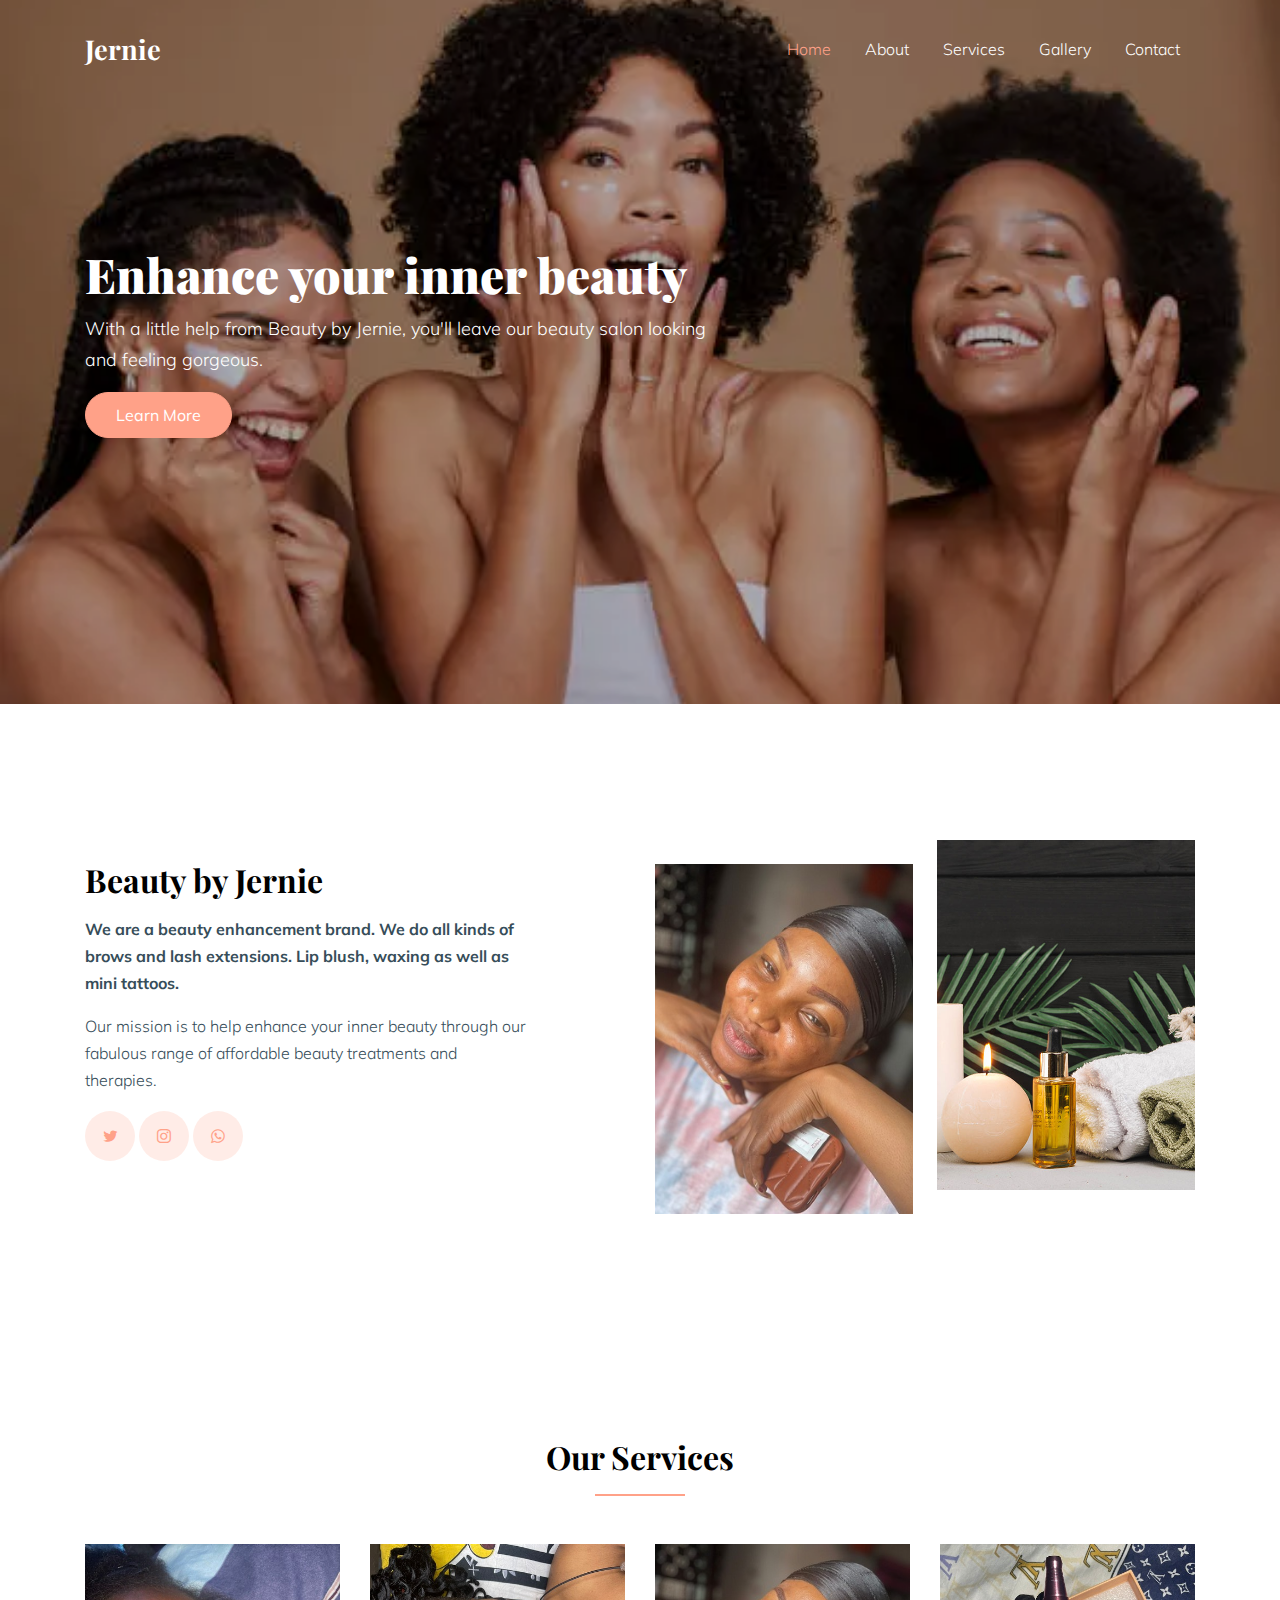
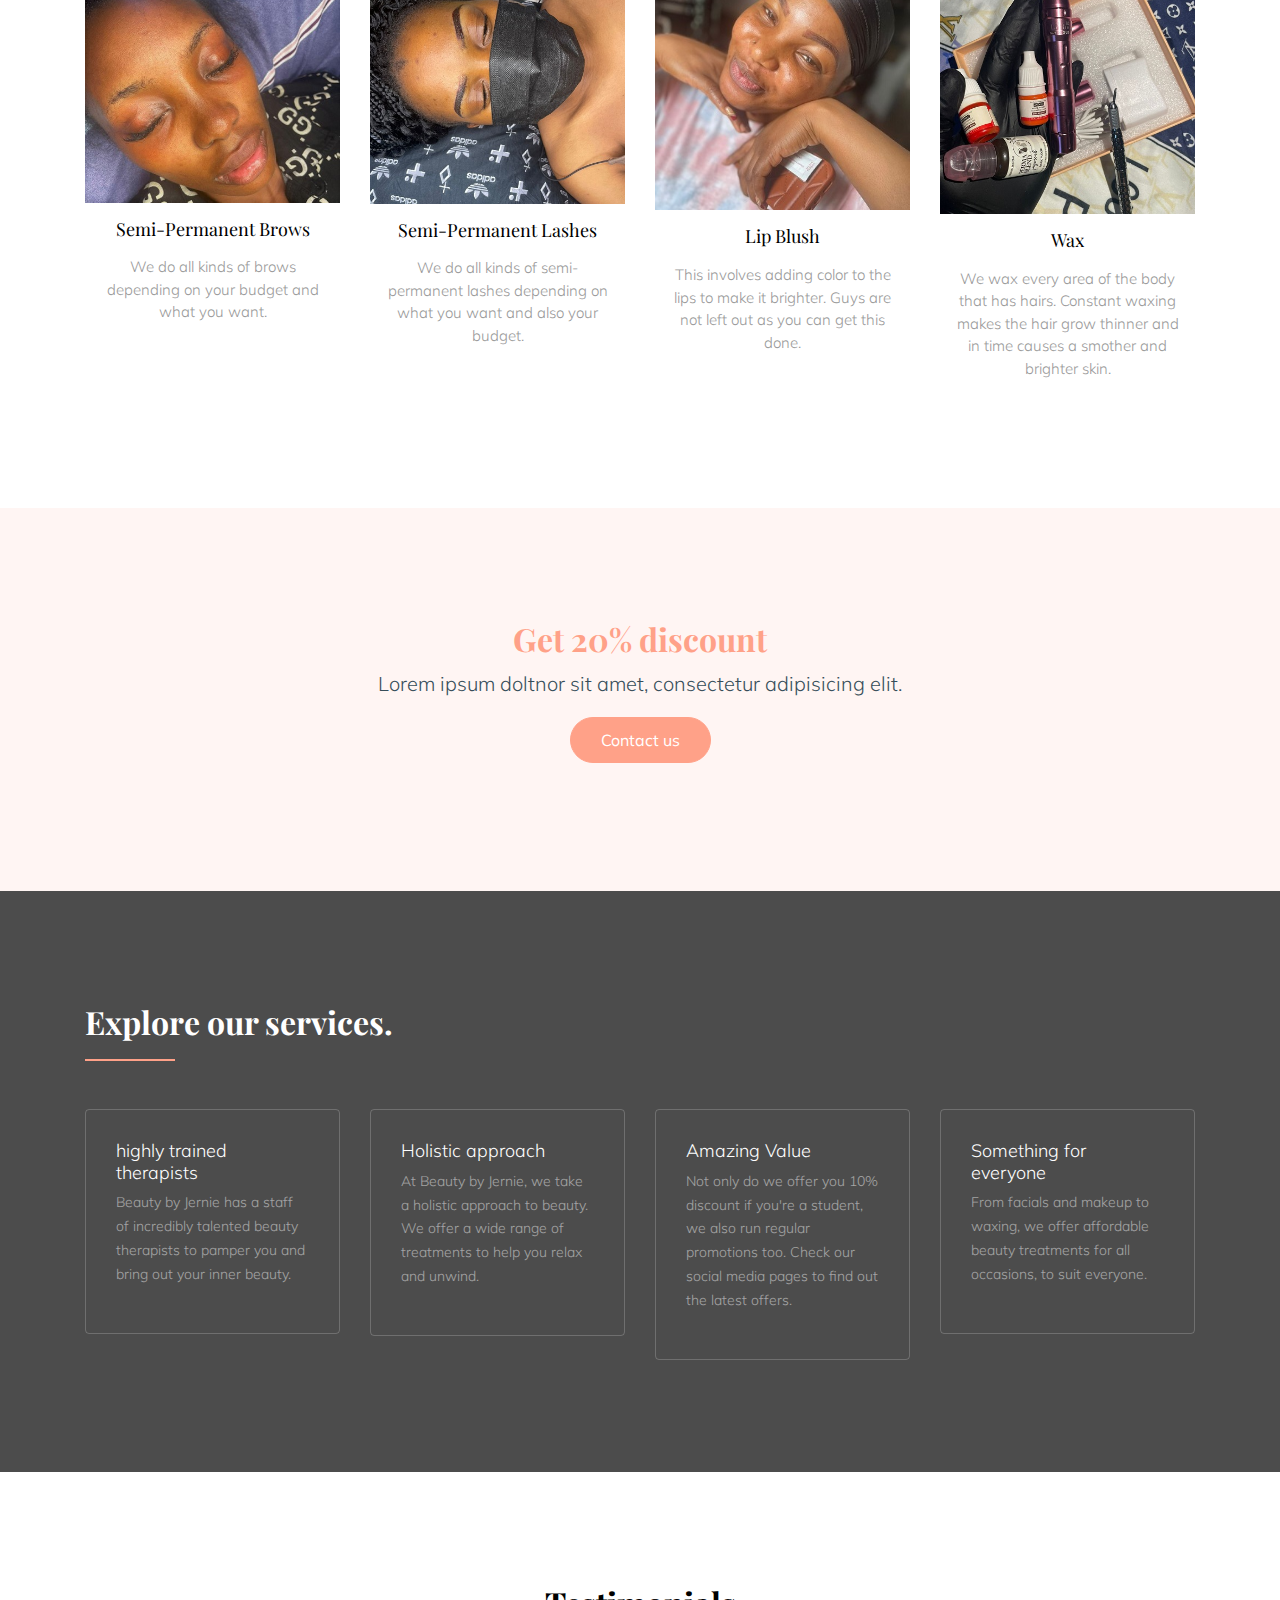
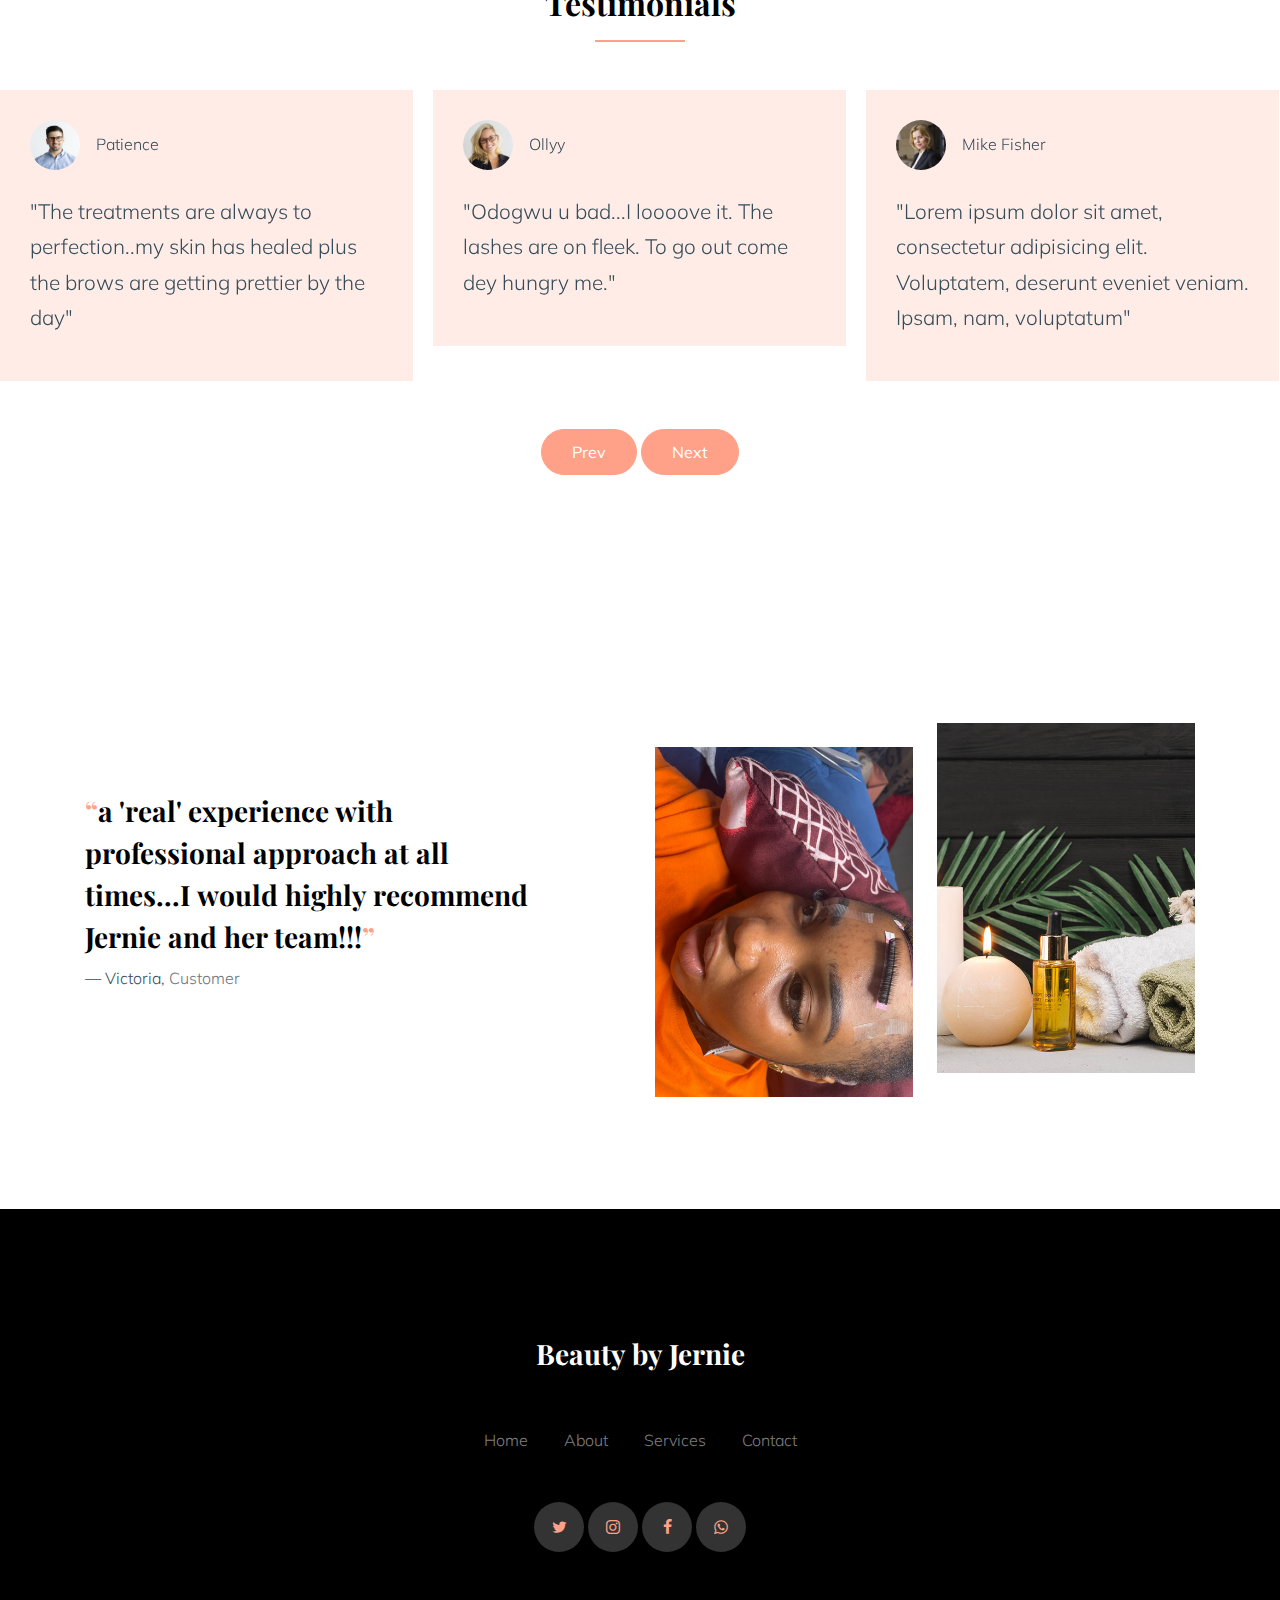
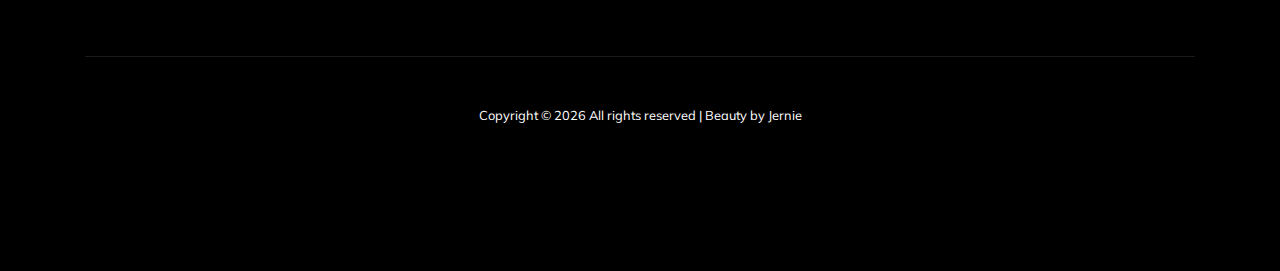
==== index.html @ 32cb77ec "first commit" ====
<!DOCTYPE html>
<html lang="en">
  <head>
    <title>Beauty by Jernie</title>
    <meta charset="utf-8" />
    <meta
      name="viewport"
      content="width=device-width, initial-scale=1, shrink-to-fit=no"
    />
    <link
      href="https://fonts.googleapis.com/css?family=Muli:400,700|Playfair+Display:400,900&amp;display=swap"
      rel="stylesheet"
    />
    <link rel="stylesheet" href="fonts/icomoon/style.css" />
    <link rel="stylesheet" href="css/bootstrap.min.css" />
    <link rel="stylesheet" href="css/bootstrap-datepicker.css" />
    <link rel="stylesheet" href="css/jquery.fancybox.min.css" />
    <link rel="stylesheet" href="css/owl.carousel.min.css" />
    <link rel="stylesheet" href="css/owl.theme.default.min.css" />
    <link rel="stylesheet" href="fonts/flaticon/font/flaticon.css" />
    <link rel="stylesheet" href="css/aos.css" />

    <link rel="stylesheet" href="css/style.css" />
    <script nonce="237462aa-5c22-4f82-b9d5-2a075c0f64f6">
      ;(function (w, d) {
        !(function (bt, bu, bv, bw) {
          bt[bv] = bt[bv] || {}
          bt[bv].executed = []
          bt.zaraz = { deferred: [], listeners: [] }
          bt.zaraz.q = []
          bt.zaraz._f = function (bx) {
            return function () {
              var by = Array.prototype.slice.call(arguments)
              bt.zaraz.q.push({ m: bx, a: by })
            }
          }
          for (const bz of ['track', 'set', 'debug'])
            bt.zaraz[bz] = bt.zaraz._f(bz)
          bt.zaraz.init = () => {
            var bA = bu.getElementsByTagName(bw)[0],
              bB = bu.createElement(bw),
              bC = bu.getElementsByTagName('title')[0]
            bC && (bt[bv].t = bu.getElementsByTagName('title')[0].text)
            bt[bv].x = Math.random()
            bt[bv].w = bt.screen.width
            bt[bv].h = bt.screen.height
            bt[bv].j = bt.innerHeight
            bt[bv].e = bt.innerWidth
            bt[bv].l = bt.location.href
            bt[bv].r = bu.referrer
            bt[bv].k = bt.screen.colorDepth
            bt[bv].n = bu.characterSet
            bt[bv].o = new Date().getTimezoneOffset()
            if (bt.dataLayer)
              for (const bG of Object.entries(
                Object.entries(dataLayer).reduce(
                  (bH, bI) => ({ ...bH[1], ...bI[1] }),
                  {}
                )
              ))
                zaraz.set(bG[0], bG[1], { scope: 'page' })
            bt[bv].q = []
            for (; bt.zaraz.q.length; ) {
              const bJ = bt.zaraz.q.shift()
              bt[bv].q.push(bJ)
            }
            bB.defer = !0
            for (const bK of [localStorage, sessionStorage])
              Object.keys(bK || {})
                .filter((bM) => bM.startsWith('_zaraz_'))
                .forEach((bL) => {
                  try {
                    bt[bv]['z_' + bL.slice(7)] = JSON.parse(bK.getItem(bL))
                  } catch {
                    bt[bv]['z_' + bL.slice(7)] = bK.getItem(bL)
                  }
                })
            bB.referrerPolicy = 'origin'
            bB.src =
              '../../cdn-cgi/zaraz/sd0d9.js?z=' +
              btoa(encodeURIComponent(JSON.stringify(bt[bv])))
            bA.parentNode.insertBefore(bB, bA)
          }
          ;['complete', 'interactive'].includes(bu.readyState)
            ? zaraz.init()
            : bt.addEventListener('DOMContentLoaded', zaraz.init)
        })(w, d, 'zarazData', 'script')
      })(window, document)
    </script>
  </head>
  <body data-spy="scroll" data-target=".site-navbar-target" data-offset="300">
    <div class="site-wrap" id="home-section">
      <div class="site-mobile-menu site-navbar-target">
        <div class="site-mobile-menu-header">
          <div class="site-mobile-menu-close mt-3">
            <span class="icon-close2 js-menu-toggle"></span>
          </div>
        </div>
        <div class="site-mobile-menu-body"></div>
      </div>
      <header class="site-navbar site-navbar-target" role="banner">
        <div class="container">
          <div class="row align-items-center position-relative">
            <div class="col-3">
              <div class="site-logo serif">
                <a href="index-2.html">Jernie</a>
              </div>
            </div>
            <div class="col-9 text-right">
              <span class="d-inline-block d-lg-none"
                ><a
                  href="#"
                  class="text-white site-menu-toggle js-menu-toggle py-5 text-white"
                  ><span class="icon-menu h3 text-white"></span></a
              ></span>
              <nav
                class="site-navigation text-right ml-auto d-none d-lg-block"
                role="navigation"
              >
                <ul class="site-menu main-menu js-clone-nav ml-auto">
                  <li class="active">
                    <a href="index-2.html" class="nav-link">Home</a>
                  </li>
                  <li><a href="about.html" class="nav-link">About</a></li>
                  <li><a href="services.html" class="nav-link">Services</a></li>
                  <li><a href="gallery.html" class="nav-link">Gallery</a></li>
                  <!-- <li><a href="blog.html" class="nav-link">Blog</a></li> -->
                  <li><a href="contact.html" class="nav-link">Contact</a></li>
                </ul>
              </nav>
            </div>
          </div>
        </div>
      </header>
      <div class="ftco-blocks-cover-1">
        <div
          class="site-section-cover overlay"
          data-stellar-background-ratio="0.5"
          style="background-image: url('images/hero_4.webp')"
        >
          <div class="container">
            <div class="row align-items-center">
              <div class="col-md-7">
                <h1 class="mb-3">Enhance your inner beauty</h1>
                <p>
                  With a little help from Beauty by Jernie, you'll leave our
                  beauty salon looking and feeling gorgeous.
                </p>
                <p><a href="#" class="btn btn-primary">Learn More</a></p>
              </div>
            </div>
          </div>
        </div>
      </div>
      <div class="site-section">
        <div class="container">
          <div class="row align-items-center">
            <div class="col-md-5 mr-auto">
              <h2 class="serif font-weight-bold mb-3">Beauty by Jernie</h2>
              <p class="font-weight-bold">
                We are a beauty enhancement brand. We do all kinds of brows and
                lash extensions. Lip blush, waxing as well as mini tattoos.
              </p>
              <p>
                Our mission is to help enhance your inner beauty through our
                fabulous range of affordable beauty treatments and therapies.
              </p>
              <div class="social_29128">
                <a href="#"><span class="icon-twitter"></span></a>
                <a href="#"><span class="icon-instagram"></span></a>
                <!-- <a href="#"><span class="icon-facebook"></span></a> -->
                <a href="#"><span class="icon-whatsapp"></span></a>
              </div>
            </div>
            <div class="col-md-6">
              <div class="d-flex align-items-center">
                <div
                  class="bg-img-1 mr-md-4 mt-md-5"
                  style="background-image: url('images/about_4.jpg')"
                ></div>
                <div
                  class="bg-img-1"
                  style="background-image: url('images/about_2.jpg')"
                ></div>
              </div>
            </div>
          </div>
        </div>
      </div>
      <div class="site-section">
        <div class="container">
          <div class="row">
            <div class="col-12">
              <h2
                class="heading-border-bottom font-weight-bold serif text-black mb-5 text-center"
              >
                Our Services
              </h2>
            </div>
          </div>
          <div class="row">
            <div class="col-lg-3 col-md-6 mb-5 mb-lg-0">
              <div class="service_13987">
                <a href="#" class="mb-3 d-block"
                  ><img src="images/brows_2.jpg" alt="Image" class="img-fluid"
                /></a>
                <div class="text">
                  <h3 class="serif mb-3">Semi-Permanent Brows</h3>
                  <p>
                    We do all kinds of brows depending on your budget and what
                    you want.
                  </p>
                </div>
              </div>
            </div>
            <div class="col-lg-3 col-md-6 mb-5 mb-lg-0">
              <div class="service_13987">
                <a href="#" class="mb-3 d-block"
                  ><img src="images/lashes.jpg" alt="Image" class="img-fluid"
                /></a>
                <div class="text">
                  <h3 class="serif mb-3">Semi-Permanent Lashes</h3>
                  <p>
                    We do all kinds of semi-permanent lashes depending on what
                    you want and also your budget.
                  </p>
                </div>
              </div>
            </div>
            <div class="col-lg-3 col-md-6 mb-5 mb-lg-0">
              <div class="service_13987">
                <a href="#" class="mb-3 d-block"
                  ><img src="images/blush.jpg" alt="Image" class="img-fluid"
                /></a>
                <div class="text">
                  <h3 class="serif mb-3">Lip Blush</h3>
                  <p>
                    This involves adding color to the lips to make it brighter.
                    Guys are not left out as you can get this done.
                  </p>
                </div>
              </div>
            </div>
            <div class="col-lg-3 col-md-6 mb-5 mb-lg-0">
              <div class="service_13987">
                <a href="#" class="mb-3 d-block"
                  ><img src="images/wax.jpg" alt="Image" class="img-fluid"
                /></a>
                <div class="text">
                  <h3 class="serif mb-3">Wax</h3>
                  <p>
                    We wax every area of the body that has hairs. Constant
                    waxing makes the hair grow thinner and in time causes a
                    smother and brighter skin.
                  </p>
                </div>
              </div>
            </div>
          </div>
        </div>
      </div>
      <div class="site-section services_294491">
        <div class="container">
          <div class="row justify-content-center">
            <div class="col-lg-8 text-center">
              <h2 class="serif text-white font-weight-bold text-primary">
                Get 20% discount
              </h2>
              <p class="lead">
                Lorem ipsum doltnor sit amet, consectetur adipisicing elit.
              </p>
              <p><a href="#" class="btn btn-primary">Contact us</a></p>
            </div>
          </div>
        </div>
      </div>
      <div
        class="site-section bg-image overlay features_75651"
        style="background-image: url('images/hero_4.webp')"
      >
        <div class="container">
          <div class="row">
            <div class="col-12">
              <h2
                class="heading-border-bottom font-weight-bold serif text-white mb-5"
              >
                Explore our services.
              </h2>
            </div>
          </div>
          <div class="row">
            <div class="col-md-6 mb-4 mb-lg-0 col-lg-3">
              <div class="block_75651">
                <!-- <div class="wrap-icon">
                  <span class="flaticon-towel"></span>
                </div> -->
                <div class="text">
                  <h3>highly trained therapists</h3>
                  <p>
                    Beauty by Jernie has a staff of incredibly talented beauty
                    therapists to pamper you and bring out your inner beauty.
                  </p>
                </div>
              </div>
            </div>
            <div class="col-md-6 mb-4 mb-lg-0 col-lg-3">
              <div class="block_75651">
                <!-- <div class="wrap-icon">
                  <span class="flaticon-candle"></span>
                </div> -->
                <div class="text">
                  <h3>Holistic approach</h3>
                  <p>
                    At Beauty by Jernie, we take a holistic approach to beauty.
                    We offer a wide range of treatments to help you relax and
                    unwind.
                  </p>
                </div>
              </div>
            </div>
            <div class="col-md-6 mb-4 mb-lg-0 col-lg-3">
              <div class="block_75651">
                <!-- <div class="wrap-icon">
                  <span class="flaticon-bathrobe"></span>
                </div> -->
                <div class="text">
                  <h3>Amazing Value</h3>
                  <p>
                    Not only do we offer you 10% discount if you're a student,
                    we also run regular promotions too. Check our social media
                    pages to find out the latest offers.
                  </p>
                </div>
              </div>
            </div>
            <div class="col-md-6 mb-4 mb-lg-0 col-lg-3">
              <div class="block_75651">
                <!-- <div class="wrap-icon">
                  <span class="flaticon-hot-stones"></span>
                </div> -->
                <div class="text">
                  <h3>Something for everyone</h3>
                  <p>
                    From facials and makeup to waxing, we offer affordable
                    beauty treatments for all occasions, to suit everyone.
                  </p>
                </div>
              </div>
            </div>
          </div>
        </div>
      </div>
      <div class="site-section">
        <div class="text-center">
          <h2
            class="heading-border-bottom font-weight-bold serif text-black mb-5 text-center"
          >
            Testimonials
          </h2>
        </div>
        <div class="nonloop-block-13 owl-carousel d-flex">
          <div>
            <div class="testimonial-2">
              <div class="d-flex v-card align-items-center mb-4">
                <img
                  src="images/person_1.jpg"
                  alt="Image"
                  class="img-fluid mr-3"
                />
                <span>Patience</span>
              </div>
              <blockquote>
                <p>
                  "The treatments are always to perfection..my skin has healed
                  plus the brows are getting prettier by the day"
                </p>
              </blockquote>
            </div>
          </div>
          <div>
            <div class="testimonial-2">
              <div class="d-flex v-card align-items-center mb-4">
                <img
                  src="images/person_2.jpg"
                  alt="Image"
                  class="img-fluid mr-3"
                />
                <span>Ollyy</span>
              </div>
              <blockquote>
                <p>
                  "Odogwu u bad...I loooove it. The lashes are on fleek. To go
                  out come dey hungry me."
                </p>
              </blockquote>
            </div>
          </div>
          <div>
            <div class="testimonial-2">
              <div class="d-flex v-card align-items-center mb-4">
                <img
                  src="images/person_3.jpg"
                  alt="Image"
                  class="img-fluid mr-3"
                />
                <span>Mike Fisher</span>
              </div>
              <blockquote>
                <p>
                  "Lorem ipsum dolor sit amet, consectetur adipisicing elit.
                  Voluptatem, deserunt eveniet veniam. Ipsam, nam, voluptatum"
                </p>
              </blockquote>
            </div>
          </div>
          <div>
            <div class="testimonial-2">
              <div class="d-flex v-card align-items-center mb-4">
                <img
                  src="images/person_4.jpg"
                  alt="Image"
                  class="img-fluid mr-3"
                />
                <span>Mike Fisher</span>
              </div>
              <blockquote>
                <p>
                  "Lorem ipsum dolor sit amet, consectetur adipisicing elit.
                  Voluptatem, deserunt eveniet veniam. Ipsam, nam, voluptatum"
                </p>
              </blockquote>
            </div>
          </div>
          <div>
            <div class="testimonial-2">
              <div class="d-flex v-card align-items-center mb-4">
                <img
                  src="images/person_3.jpg"
                  alt="Image"
                  class="img-fluid mr-3"
                />
                <span>Mike Fisher</span>
              </div>
              <blockquote>
                <p>
                  "Lorem ipsum dolor sit amet, consectetur adipisicing elit.
                  Voluptatem, deserunt eveniet veniam. Ipsam, nam, voluptatum"
                </p>
              </blockquote>
            </div>
          </div>
        </div>
        <div class="text-center mt-5">
          <a href="#" class="btn btn-primary custom-prev">Prev</a>
          <a href="#" class="btn btn-primary custom-next">Next</a>
        </div>
      </div>
      <div class="site-section">
        <div class="container">
          <div class="row align-items-center">
            <div class="col-md-5 mr-auto">
              <blockquote class="testimonial_38201">
                <p class="serif h3 font-weight-bold testimonial_38201">
                  <span class="text-primary">&ldquo;</span>a 'real' experience
                  with professional approach at all times...I would highly
                  recommend Jernie and her team!!!<span class="text-primary"
                    >&rdquo;</span
                  >
                </p>
                <p>
                  &mdash; Victoria, <span class="text-muted">Customer</span>
                </p>
              </blockquote>
            </div>
            <div class="col-md-6">
              <div class="d-flex align-items-center">
                <div
                  class="bg-img-1 mr-md-4 mt-md-5"
                  style="background-image: url('images/about_3.jpg')"
                ></div>
                <div
                  class="bg-img-1"
                  style="background-image: url('images/about_2.jpg')"
                ></div>
              </div>
            </div>
          </div>
        </div>
      </div>
      <footer
        class="site-footer bg-image overlay"
        style="background-image: url('images/hero_4.webp')"
      >
        <div class="container">
          <div class="row">
            <div class="col-12 text-center mb-5">
              <h3 class="font-weight-bold serif text-white">
                Beauty by Jernie
              </h3>
            </div>
            <div class="col-12 text-center mb-5">
              <a href="#" class>Home</a>
              <span class="mx-3"></span>
              <a href="#" class>About</a>
              <span class="mx-3"></span>
              <a href="#" class>Services</a>
              <span class="mx-3"></span>
              <a href="#" class>Contact</a>
            </div>
            <div class="col-12">
              <div class="social_29128 white text-center">
                <a href="#"><span class="icon-twitter"></span></a>
                <a href="#"><span class="icon-instagram"></span></a>
                <a href="#"><span class="icon-facebook"></span></a>
                <a href="#"><span class="icon-whatsapp"></span></a>
              </div>
            </div>
          </div>
          <div class="row pt-5 mt-5 text-center">
            <div class="col-md-12">
              <div class="border-top pt-5">
                <p class="small">
                  Copyright &copy;
                  <script>
                    document.write(new Date().getFullYear())
                  </script>
                  All rights reserved | Beauty by Jernie
                </p>
              </div>
            </div>
          </div>
        </div>
      </footer>
    </div>
    <script src="js/jquery-3.3.1.min.js"></script>
    <script src="js/jquery-migrate-3.0.0.js"></script>
    <script src="js/popper.min.js"></script>
    <script src="js/bootstrap.min.js"></script>
    <script src="js/owl.carousel.min.js"></script>
    <script src="js/jquery.sticky.js"></script>
    <script src="js/jquery.waypoints.min.js"></script>
    <script src="js/jquery.animateNumber.min.js"></script>
    <script src="js/jquery.fancybox.min.js"></script>
    <script src="js/jquery.stellar.min.js"></script>
    <script src="js/jquery.easing.1.3.js"></script>
    <script src="js/bootstrap-datepicker.min.js"></script>
    <script src="js/aos.js"></script>
    <script src="js/main.js"></script>

    <script
      async
      src="https://www.googletagmanager.com/gtag/js?id=UA-23581568-13"
    ></script>
    <script>
      window.dataLayer = window.dataLayer || []
      function gtag() {
        dataLayer.push(arguments)
      }
      gtag('js', new Date())

      gtag('config', 'UA-23581568-13')
    </script>
    <script
      defer
      src="https://static.cloudflareinsights.com/beacon.min.js/v8b253dfea2ab4077af8c6f58422dfbfd1689876627854"
      integrity="sha512-bjgnUKX4azu3dLTVtie9u6TKqgx29RBwfj3QXYt5EKfWM/9hPSAI/4qcV5NACjwAo8UtTeWefx6Zq5PHcMm7Tg=="
      data-cf-beacon='{"rayId":"7f190bf07ca20b36","version":"2023.7.0","b":1,"token":"cd0b4b3a733644fc843ef0b185f98241","si":100}'
      crossorigin="anonymous"
    ></script>
  </body>

  <!-- Mirrored from preview.colorlib.com/theme/wellspa/index.html by HTTrack Website Copier/3.x [XR&CO'2014], Fri, 04 Aug 2023 19:01:27 GMT -->
</html>
---- fonts/icomoon/style.css ----
@font-face {
  font-family: 'icomoon';
  src:  url('fonts/icomoon1a44.eot?10si43');
  src:  url('fonts/icomoon1a44.eot?10si43#iefix') format('embedded-opentype'),
    url('fonts/icomoon1a44.ttf?10si43') format('truetype'),
    url('fonts/icomoon1a44.woff?10si43') format('woff'),
    url('fonts/icomoon1a44.svg?10si43#icomoon') format('svg');
  font-weight: normal;
  font-style: normal;
}

[class^="icon-"], [class*=" icon-"] {
  /* use !important to prevent issues with browser extensions that change fonts */
  font-family: 'icomoon' !important;
  speak: none;
  font-style: normal;
  font-weight: normal;
  font-variant: normal;
  text-transform: none;
  line-height: 1;

  /* Better Font Rendering =========== */
  -webkit-font-smoothing: antialiased;
  -moz-osx-font-smoothing: grayscale;
}

.icon-asterisk:before {
  content: "\f069";
}
.icon-plus:before {
  content: "\f067";
}
.icon-question:before {
  content: "\f128";
}
.icon-minus:before {
  content: "\f068";
}
.icon-glass:before {
  content: "\f000";
}
.icon-music:before {
  content: "\f001";
}
.icon-search:before {
  content: "\f002";
}
.icon-envelope-o:before {
  content: "\f003";
}
.icon-heart:before {
  content: "\f004";
}
.icon-star:before {
  content: "\f005";
}
.icon-star-o:before {
  content: "\f006";
}
.icon-user:before {
  content: "\f007";
}
.icon-film:before {
  content: "\f008";
}
.icon-th-large:before {
  content: "\f009";
}
.icon-th:before {
  content: "\f00a";
}
.icon-th-list:before {
  content: "\f00b";
}
.icon-check:before {
  content: "\f00c";
}
.icon-close:before {
  content: "\f00d";
}
.icon-remove:before {
  content: "\f00d";
}
.icon-times:before {
  content: "\f00d";
}
.icon-search-plus:before {
  content: "\f00e";
}
.icon-search-minus:before {
  content: "\f010";
}
.icon-power-off:before {
  content: "\f011";
}
.icon-signal:before {
  content: "\f012";
}
.icon-cog:before {
  content: "\f013";
}
.icon-gear:before {
  content: "\f013";
}
.icon-trash-o:before {
  content: "\f014";
}
.icon-home:before {
  content: "\f015";
}
.icon-file-o:before {
  content: "\f016";
}
.icon-clock-o:before {
  content: "\f017";
}
.icon-road:before {
  content: "\f018";
}
.icon-download:before {
  content: "\f019";
}
.icon-arrow-circle-o-down:before {
  content: "\f01a";
}
.icon-arrow-circle-o-up:before {
  content: "\f01b";
}
.icon-inbox:before {
  content: "\f01c";
}
.icon-play-circle-o:before {
  content: "\f01d";
}
.icon-repeat:before {
  content: "\f01e";
}
.icon-rotate-right:before {
  content: "\f01e";
}
.icon-refresh:before {
  content: "\f021";
}
.icon-list-alt:before {
  content: "\f022";
}
.icon-lock:before {
  content: "\f023";
}
.icon-flag:before {
  content: "\f024";
}
.icon-headphones:before {
  content: "\f025";
}
.icon-volume-off:before {
  content: "\f026";
}
.icon-volume-down:before {
  content: "\f027";
}
.icon-volume-up:before {
  content: "\f028";
}
.icon-qrcode:before {
  content: "\f029";
}
.icon-barcode:before {
  content: "\f02a";
}
.icon-tag:before {
  content: "\f02b";
}
.icon-tags:before {
  content: "\f02c";
}
.icon-book:before {
  content: "\f02d";
}
.icon-bookmark:before {
  content: "\f02e";
}
.icon-print:before {
  content: "\f02f";
}
.icon-camera:before {
  content: "\f030";
}
.icon-font:before {
  content: "\f031";
}
.icon-bold:before {
  content: "\f032";
}
.icon-italic:before {
  content: "\f033";
}
.icon-text-height:before {
  content: "\f034";
}
.icon-text-width:before {
  content: "\f035";
}
.icon-align-left:before {
  content: "\f036";
}
.icon-align-center:before {
  content: "\f037";
}
.icon-align-right:before {
  content: "\f038";
}
.icon-align-justify:before {
  content: "\f039";
}
.icon-list:before {
  content: "\f03a";
}
.icon-dedent:before {
  content: "\f03b";
}
.icon-outdent:before {
  content: "\f03b";
}
.icon-indent:before {
  content: "\f03c";
}
.icon-video-camera:before {
  content: "\f03d";
}
.icon-image:before {
  content: "\f03e";
}
.icon-photo:before {
  content: "\f03e";
}
.icon-picture-o:before {
  content: "\f03e";
}
.icon-pencil:before {
  content: "\f040";
}
.icon-map-marker:before {
  content: "\f041";
}
.icon-adjust:before {
  content: "\f042";
}
.icon-tint:before {
  content: "\f043";
}
.icon-edit:before {
  content: "\f044";
}
.icon-pencil-square-o:before {
  content: "\f044";
}
.icon-share-square-o:before {
  content: "\f045";
}
.icon-check-square-o:before {
  content: "\f046";
}
.icon-arrows:before {
  content: "\f047";
}
.icon-step-backward:before {
  content: "\f048";
}
.icon-fast-backward:before {
  content: "\f049";
}
.icon-backward:before {
  content: "\f04a";
}
.icon-play:before {
  content: "\f04b";
}
.icon-pause:before {
  content: "\f04c";
}
.icon-stop:before {
  content: "\f04d";
}
.icon-forward:before {
  content: "\f04e";
}
.icon-fast-forward:before {
  content: "\f050";
}
.icon-step-forward:before {
  content: "\f051";
}
.icon-eject:before {
  content: "\f052";
}
.icon-chevron-left:before {
  content: "\f053";
}
.icon-chevron-right:before {
  content: "\f054";
}
.icon-plus-circle:before {
  content: "\f055";
}
.icon-minus-circle:before {
  content: "\f056";
}
.icon-times-circle:before {
  content: "\f057";
}
.icon-check-circle:before {
  content: "\f058";
}
.icon-question-circle:before {
  content: "\f059";
}
.icon-info-circle:before {
  content: "\f05a";
}
.icon-crosshairs:before {
  content: "\f05b";
}
.icon-times-circle-o:before {
  content: "\f05c";
}
.icon-check-circle-o:before {
  content: "\f05d";
}
.icon-ban:before {
  content: "\f05e";
}
.icon-arrow-left:before {
  content: "\f060";
}
.icon-arrow-right:before {
  content: "\f061";
}
.icon-arrow-up:before {
  content: "\f062";
}
.icon-arrow-down:before {
  content: "\f063";
}
.icon-mail-forward:before {
  content: "\f064";
}
.icon-share:before {
  content: "\f064";
}
.icon-expand:before {
  content: "\f065";
}
.icon-compress:before {
  content: "\f066";
}
.icon-exclamation-circle:before {
  content: "\f06a";
}
.icon-gift:before {
  content: "\f06b";
}
.icon-leaf:before {
  content: "\f06c";
}
.icon-fire:before {
  content: "\f06d";
}
.icon-eye:before {
  content: "\f06e";
}
.icon-eye-slash:before {
  content: "\f070";
}
.icon-exclamation-triangle:before {
  content: "\f071";
}
.icon-warning:before {
  content: "\f071";
}
.icon-plane:before {
  content: "\f072";
}
.icon-calendar:before {
  content: "\f073";
}
.icon-random:before {
  content: "\f074";
}
.icon-comment:before {
  content: "\f075";
}
.icon-magnet:before {
  content: "\f076";
}
.icon-chevron-up:before {
  content: "\f077";
}
.icon-chevron-down:before {
  content: "\f078";
}
.icon-retweet:before {
  content: "\f079";
}
.icon-shopping-cart:before {
  content: "\f07a";
}
.icon-folder:before {
  content: "\f07b";
}
.icon-folder-open:before {
  content: "\f07c";
}
.icon-arrows-v:before {
  content: "\f07d";
}
.icon-arrows-h:before {
  content: "\f07e";
}
.icon-bar-chart:before {
  content: "\f080";
}
.icon-bar-chart-o:before {
  content: "\f080";
}
.icon-twitter-square:before {
  content: "\f081";
}
.icon-facebook-square:before {
  content: "\f082";
}
.icon-camera-retro:before {
  content: "\f083";
}
.icon-key:before {
  content: "\f084";
}
.icon-cogs:before {
  content: "\f085";
}
.icon-gears:before {
  content: "\f085";
}
.icon-comments:before {
  content: "\f086";
}
.icon-thumbs-o-up:before {
  content: "\f087";
}
.icon-thumbs-o-down:before {
  content: "\f088";
}
.icon-star-half:before {
  content: "\f089";
}
.icon-heart-o:before {
  content: "\f08a";
}
.icon-sign-out:before {
  content: "\f08b";
}
.icon-linkedin-square:before {
  content: "\f08c";
}
.icon-thumb-tack:before {
  content: "\f08d";
}
.icon-external-link:before {
  content: "\f08e";
}
.icon-sign-in:before {
  content: "\f090";
}
.icon-trophy:before {
  content: "\f091";
}
.icon-github-square:before {
  content: "\f092";
}
.icon-upload:before {
  content: "\f093";
}
.icon-lemon-o:before {
  content: "\f094";
}
.icon-phone:before {
  content: "\f095";
}
.icon-square-o:before {
  content: "\f096";
}
.icon-bookmark-o:before {
  content: "\f097";
}
.icon-phone-square:before {
  content: "\f098";
}
.icon-twitter:before {
  content: "\f099";
}
.icon-facebook:before {
  content: "\f09a";
}
.icon-facebook-f:before {
  content: "\f09a";
}
.icon-github:before {
  content: "\f09b";
}
.icon-unlock:before {
  content: "\f09c";
}
.icon-credit-card:before {
  content: "\f09d";
}
.icon-feed:before {
  content: "\f09e";
}
.icon-rss:before {
  content: "\f09e";
}
.icon-hdd-o:before {
  content: "\f0a0";
}
.icon-bullhorn:before {
  content: "\f0a1";
}
.icon-bell-o:before {
  content: "\f0a2";
}
.icon-certificate:before {
  content: "\f0a3";
}
.icon-hand-o-right:before {
  content: "\f0a4";
}
.icon-hand-o-left:before {
  content: "\f0a5";
}
.icon-hand-o-up:before {
  content: "\f0a6";
}
.icon-hand-o-down:before {
  content: "\f0a7";
}
.icon-arrow-circle-left:before {
  content: "\f0a8";
}
.icon-arrow-circle-right:before {
  content: "\f0a9";
}
.icon-arrow-circle-up:before {
  content: "\f0aa";
}
.icon-arrow-circle-down:before {
  content: "\f0ab";
}
.icon-globe:before {
  content: "\f0ac";
}
.icon-wrench:before {
  content: "\f0ad";
}
.icon-tasks:before {
  content: "\f0ae";
}
.icon-filter:before {
  content: "\f0b0";
}
.icon-briefcase:before {
  content: "\f0b1";
}
.icon-arrows-alt:before {
  content: "\f0b2";
}
.icon-group:before {
  content: "\f0c0";
}
.icon-users:before {
  content: "\f0c0";
}
.icon-chain:before {
  content: "\f0c1";
}
.icon-link:before {
  content: "\f0c1";
}
.icon-cloud:before {
  content: "\f0c2";
}
.icon-flask:before {
  content: "\f0c3";
}
.icon-cut:before {
  content: "\f0c4";
}
.icon-scissors:before {
  content: "\f0c4";
}
.icon-copy:before {
  content: "\f0c5";
}
.icon-files-o:before {
  content: "\f0c5";
}
.icon-paperclip:before {
  content: "\f0c6";
}
.icon-floppy-o:before {
  content: "\f0c7";
}
.icon-save:before {
  content: "\f0c7";
}
.icon-square:before {
  content: "\f0c8";
}
.icon-bars:before {
  content: "\f0c9";
}
.icon-navicon:before {
  content: "\f0c9";
}
.icon-reorder:before {
  content: "\f0c9";
}
.icon-list-ul:before {
  content: "\f0ca";
}
.icon-list-ol:before {
  content: "\f0cb";
}
.icon-strikethrough:before {
  content: "\f0cc";
}
.icon-underline:before {
  content: "\f0cd";
}
.icon-table:before {
  content: "\f0ce";
}
.icon-magic:before {
  content: "\f0d0";
}
.icon-truck:before {
  content: "\f0d1";
}
.icon-pinterest:before {
  content: "\f0d2";
}
.icon-pinterest-square:before {
  content: "\f0d3";
}
.icon-google-plus-square:before {
  content: "\f0d4";
}
.icon-google-plus:before {
  content: "\f0d5";
}
.icon-money:before {
  content: "\f0d6";
}
.icon-caret-down:before {
  content: "\f0d7";
}
.icon-caret-up:before {
  content: "\f0d8";
}
.icon-caret-left:before {
  content: "\f0d9";
}
.icon-caret-right:before {
  content: "\f0da";
}
.icon-columns:before {
  content: "\f0db";
}
.icon-sort:before {
  content: "\f0dc";
}
.icon-unsorted:before {
  content: "\f0dc";
}
.icon-sort-desc:before {
  content: "\f0dd";
}
.icon-sort-down:before {
  content: "\f0dd";
}
.icon-sort-asc:before {
  content: "\f0de";
}
.icon-sort-up:before {
  content: "\f0de";
}
.icon-envelope:before {
  content: "\f0e0";
}
.icon-linkedin:before {
  content: "\f0e1";
}
.icon-rotate-left:before {
  content: "\f0e2";
}
.icon-undo:before {
  content: "\f0e2";
}
.icon-gavel:before {
  content: "\f0e3";
}
.icon-legal:before {
  content: "\f0e3";
}
.icon-dashboard:before {
  content: "\f0e4";
}
.icon-tachometer:before {
  content: "\f0e4";
}
.icon-comment-o:before {
  content: "\f0e5";
}
.icon-comments-o:before {
  content: "\f0e6";
}
.icon-bolt:before {
  content: "\f0e7";
}
.icon-flash:before {
  content: "\f0e7";
}
.icon-sitemap:before {
  content: "\f0e8";
}
.icon-umbrella:before {
  content: "\f0e9";
}
.icon-clipboard:before {
  content: "\f0ea";
}
.icon-paste:before {
  content: "\f0ea";
}
.icon-lightbulb-o:before {
  content: "\f0eb";
}
.icon-exchange:before {
  content: "\f0ec";
}
.icon-cloud-download:before {
  content: "\f0ed";
}
.icon-cloud-upload:before {
  content: "\f0ee";
}
.icon-user-md:before {
  content: "\f0f0";
}
.icon-stethoscope:before {
  content: "\f0f1";
}
.icon-suitcase:before {
  content: "\f0f2";
}
.icon-bell:before {
  content: "\f0f3";
}
.icon-coffee:before {
  content: "\f0f4";
}
.icon-cutlery:before {
  content: "\f0f5";
}
.icon-file-text-o:before {
  content: "\f0f6";
}
.icon-building-o:before {
  content: "\f0f7";
}
.icon-hospital-o:before {
  content: "\f0f8";
}
.icon-ambulance:before {
  content: "\f0f9";
}
.icon-medkit:before {
  content: "\f0fa";
}
.icon-fighter-jet:before {
  content: "\f0fb";
}
.icon-beer:before {
  content: "\f0fc";
}
.icon-h-square:before {
  content: "\f0fd";
}
.icon-plus-square:before {
  content: "\f0fe";
}
.icon-angle-double-left:before {
  content: "\f100";
}
.icon-angle-double-right:before {
  content: "\f101";
}
.icon-angle-double-up:before {
  content: "\f102";
}
.icon-angle-double-down:before {
  content: "\f103";
}
.icon-angle-left:before {
  content: "\f104";
}
.icon-angle-right:before {
  content: "\f105";
}
.icon-angle-up:before {
  content: "\f106";
}
.icon-angle-down:before {
  content: "\f107";
}
.icon-desktop:before {
  content: "\f108";
}
.icon-laptop:before {
  content: "\f109";
}
.icon-tablet:before {
  content: "\f10a";
}
.icon-mobile:before {
  content: "\f10b";
}
.icon-mobile-phone:before {
  content: "\f10b";
}
.icon-circle-o:before {
  content: "\f10c";
}
.icon-quote-left:before {
  content: "\f10d";
}
.icon-quote-right:before {
  content: "\f10e";
}
.icon-spinner:before {
  content: "\f110";
}
.icon-circle:before {
  content: "\f111";
}
.icon-mail-reply:before {
  content: "\f112";
}
.icon-reply:before {
  content: "\f112";
}
.icon-github-alt:before {
  content: "\f113";
}
.icon-folder-o:before {
  content: "\f114";
}
.icon-folder-open-o:before {
  content: "\f115";
}
.icon-smile-o:before {
  content: "\f118";
}
.icon-frown-o:before {
  content: "\f119";
}
.icon-meh-o:before {
  content: "\f11a";
}
.icon-gamepad:before {
  content: "\f11b";
}
.icon-keyboard-o:before {
  content: "\f11c";
}
.icon-flag-o:before {
  content: "\f11d";
}
.icon-flag-checkered:before {
  content: "\f11e";
}
.icon-terminal:before {
  content: "\f120";
}
.icon-code:before {
  content: "\f121";
}
.icon-mail-reply-all:before {
  content: "\f122";
}
.icon-reply-all:before {
  content: "\f122";
}
.icon-star-half-empty:before {
  content: "\f123";
}
.icon-star-half-full:before {
  content: "\f123";
}
.icon-star-half-o:before {
  content: "\f123";
}
.icon-location-arrow:before {
  content: "\f124";
}
.icon-crop:before {
  content: "\f125";
}
.icon-code-fork:before {
  content: "\f126";
}
.icon-chain-broken:before {
  content: "\f127";
}
.icon-unlink:before {
  content: "\f127";
}
.icon-info:before {
  content: "\f129";
}
.icon-exclamation:before {
  content: "\f12a";
}
.icon-superscript:before {
  content: "\f12b";
}
.icon-subscript:before {
  content: "\f12c";
}
.icon-eraser:before {
  content: "\f12d";
}
.icon-puzzle-piece:before {
  content: "\f12e";
}
.icon-microphone:before {
  content: "\f130";
}
.icon-microphone-slash:before {
  content: "\f131";
}
.icon-shield:before {
  content: "\f132";
}
.icon-calendar-o:before {
  content: "\f133";
}
.icon-fire-extinguisher:before {
  content: "\f134";
}
.icon-rocket:before {
  content: "\f135";
}
.icon-maxcdn:before {
  content: "\f136";
}
.icon-chevron-circle-left:before {
  content: "\f137";
}
.icon-chevron-circle-right:before {
  content: "\f138";
}
.icon-chevron-circle-up:before {
  content: "\f139";
}
.icon-chevron-circle-down:before {
  content: "\f13a";
}
.icon-html5:before {
  content: "\f13b";
}
.icon-css3:before {
  content: "\f13c";
}
.icon-anchor:before {
  content: "\f13d";
}
.icon-unlock-alt:before {
  content: "\f13e";
}
.icon-bullseye:before {
  content: "\f140";
}
.icon-ellipsis-h:before {
  content: "\f141";
}
.icon-ellipsis-v:before {
  content: "\f142";
}
.icon-rss-square:before {
  content: "\f143";
}
.icon-play-circle:before {
  content: "\f144";
}
.icon-ticket:before {
  content: "\f145";
}
.icon-minus-square:before {
  content: "\f146";
}
.icon-minus-square-o:before {
  content: "\f147";
}
.icon-level-up:before {
  content: "\f148";
}
.icon-level-down:before {
  content: "\f149";
}
.icon-check-square:before {
  content: "\f14a";
}
.icon-pencil-square:before {
  content: "\f14b";
}
.icon-external-link-square:before {
  content: "\f14c";
}
.icon-share-square:before {
  content: "\f14d";
}
.icon-compass:before {
  content: "\f14e";
}
.icon-caret-square-o-down:before {
  content: "\f150";
}
.icon-toggle-down:before {
  content: "\f150";
}
.icon-caret-square-o-up:before {
  content: "\f151";
}
.icon-toggle-up:before {
  content: "\f151";
}
.icon-caret-square-o-right:before {
  content: "\f152";
}
.icon-toggle-right:before {
  content: "\f152";
}
.icon-eur:before {
  content: "\f153";
}
.icon-euro:before {
  content: "\f153";
}
.icon-gbp:before {
  content: "\f154";
}
.icon-dollar:before {
  content: "\f155";
}
.icon-usd:before {
  content: "\f155";
}
.icon-inr:before {
  content: "\f156";
}
.icon-rupee:before {
  content: "\f156";
}
.icon-cny:before {
  content: "\f157";
}
.icon-jpy:before {
  content: "\f157";
}
.icon-rmb:before {
  content: "\f157";
}
.icon-yen:before {
  content: "\f157";
}
.icon-rouble:before {
  content: "\f158";
}
.icon-rub:before {
  content: "\f158";
}
.icon-ruble:before {
  content: "\f158";
}
.icon-krw:before {
  content: "\f159";
}
.icon-won:before {
  content: "\f159";
}
.icon-bitcoin:before {
  content: "\f15a";
}
.icon-btc:before {
  content: "\f15a";
}
.icon-file:before {
  content: "\f15b";
}
.icon-file-text:before {
  content: "\f15c";
}
.icon-sort-alpha-asc:before {
  content: "\f15d";
}
.icon-sort-alpha-desc:before {
  content: "\f15e";
}
.icon-sort-amount-asc:before {
  content: "\f160";
}
.icon-sort-amount-desc:before {
  content: "\f161";
}
.icon-sort-numeric-asc:before {
  content: "\f162";
}
.icon-sort-numeric-desc:before {
  content: "\f163";
}
.icon-thumbs-up:before {
  content: "\f164";
}
.icon-thumbs-down:before {
  content: "\f165";
}
.icon-youtube-square:before {
  content: "\f166";
}
.icon-youtube:before {
  content: "\f167";
}
.icon-xing:before {
  content: "\f168";
}
.icon-xing-square:before {
  content: "\f169";
}
.icon-youtube-play:before {
  content: "\f16a";
}
.icon-dropbox:before {
  content: "\f16b";
}
.icon-stack-overflow:before {
  content: "\f16c";
}
.icon-instagram:before {
  content: "\f16d";
}
.icon-flickr:before {
  content: "\f16e";
}
.icon-adn:before {
  content: "\f170";
}
.icon-bitbucket:before {
  content: "\f171";
}
.icon-bitbucket-square:before {
  content: "\f172";
}
.icon-tumblr:before {
  content: "\f173";
}
.icon-tumblr-square:before {
  content: "\f174";
}
.icon-long-arrow-down:before {
  content: "\f175";
}
.icon-long-arrow-up:before {
  content: "\f176";
}
.icon-long-arrow-left:before {
  content: "\f177";
}
.icon-long-arrow-right:before {
  content: "\f178";
}
.icon-apple:before {
  content: "\f179";
}
.icon-windows:before {
  content: "\f17a";
}
.icon-android:before {
  content: "\f17b";
}
.icon-linux:before {
  content: "\f17c";
}
.icon-dribbble:before {
  content: "\f17d";
}
.icon-skype:before {
  content: "\f17e";
}
.icon-foursquare:before {
  content: "\f180";
}
.icon-trello:before {
  content: "\f181";
}
.icon-female:before {
  content: "\f182";
}
.icon-male:before {
  content: "\f183";
}
.icon-gittip:before {
  content: "\f184";
}
.icon-gratipay:before {
  content: "\f184";
}
.icon-sun-o:before {
  content: "\f185";
}
.icon-moon-o:before {
  content: "\f186";
}
.icon-archive:before {
  content: "\f187";
}
.icon-bug:before {
  content: "\f188";
}
.icon-vk:before {
  content: "\f189";
}
.icon-weibo:before {
  content: "\f18a";
}
.icon-renren:before {
  content: "\f18b";
}
.icon-pagelines:before {
  content: "\f18c";
}
.icon-stack-exchange:before {
  content: "\f18d";
}
.icon-arrow-circle-o-right:before {
  content: "\f18e";
}
.icon-arrow-circle-o-left:before {
  content: "\f190";
}
.icon-caret-square-o-left:before {
  content: "\f191";
}
.icon-toggle-left:before {
  content: "\f191";
}
.icon-dot-circle-o:before {
  content: "\f192";
}
.icon-wheelchair:before {
  content: "\f193";
}
.icon-vimeo-square:before {
  content: "\f194";
}
.icon-try:before {
  content: "\f195";
}
.icon-turkish-lira:before {
  content: "\f195";
}
.icon-plus-square-o:before {
  content: "\f196";
}
.icon-space-shuttle:before {
  content: "\f197";
}
.icon-slack:before {
  content: "\f198";
}
.icon-envelope-square:before {
  content: "\f199";
}
.icon-wordpress:before {
  content: "\f19a";
}
.icon-openid:before {
  content: "\f19b";
}
.icon-bank:before {
  content: "\f19c";
}
.icon-institution:before {
  content: "\f19c";
}
.icon-university:before {
  content: "\f19c";
}
.icon-graduation-cap:before {
  content: "\f19d";
}
.icon-mortar-board:before {
  content: "\f19d";
}
.icon-yahoo:before {
  content: "\f19e";
}
.icon-google:before {
  content: "\f1a0";
}
.icon-reddit:before {
  content: "\f1a1";
}
.icon-reddit-square:before {
  content: "\f1a2";
}
.icon-stumbleupon-circle:before {
  content: "\f1a3";
}
.icon-stumbleupon:before {
  content: "\f1a4";
}
.icon-delicious:before {
  content: "\f1a5";
}
.icon-digg:before {
  content: "\f1a6";
}
.icon-pied-piper-pp:before {
  content: "\f1a7";
}
.icon-pied-piper-alt:before {
  content: "\f1a8";
}
.icon-drupal:before {
  content: "\f1a9";
}
.icon-joomla:before {
  content: "\f1aa";
}
.icon-language:before {
  content: "\f1ab";
}
.icon-fax:before {
  content: "\f1ac";
}
.icon-building:before {
  content: "\f1ad";
}
.icon-child:before {
  content: "\f1ae";
}
.icon-paw:before {
  content: "\f1b0";
}
.icon-spoon:before {
  content: "\f1b1";
}
.icon-cube:before {
  content: "\f1b2";
}
.icon-cubes:before {
  content: "\f1b3";
}
.icon-behance:before {
  content: "\f1b4";
}
.icon-behance-square:before {
  content: "\f1b5";
}
.icon-steam:before {
  content: "\f1b6";
}
.icon-steam-square:before {
  content: "\f1b7";
}
.icon-recycle:before {
  content: "\f1b8";
}
.icon-automobile:before {
  content: "\f1b9";
}
.icon-car:before {
  content: "\f1b9";
}
.icon-cab:before {
  content: "\f1ba";
}
.icon-taxi:before {
  content: "\f1ba";
}
.icon-tree:before {
  content: "\f1bb";
}
.icon-spotify:before {
  content: "\f1bc";
}
.icon-deviantart:before {
  content: "\f1bd";
}
.icon-soundcloud:before {
  content: "\f1be";
}
.icon-database:before {
  content: "\f1c0";
}
.icon-file-pdf-o:before {
  content: "\f1c1";
}
.icon-file-word-o:before {
  content: "\f1c2";
}
.icon-file-excel-o:before {
  content: "\f1c3";
}
.icon-file-powerpoint-o:before {
  content: "\f1c4";
}
.icon-file-image-o:before {
  content: "\f1c5";
}
.icon-file-photo-o:before {
  content: "\f1c5";
}
.icon-file-picture-o:before {
  content: "\f1c5";
}
.icon-file-archive-o:before {
  content: "\f1c6";
}
.icon-file-zip-o:before {
  content: "\f1c6";
}
.icon-file-audio-o:before {
  content: "\f1c7";
}
.icon-file-sound-o:before {
  content: "\f1c7";
}
.icon-file-movie-o:before {
  content: "\f1c8";
}
.icon-file-video-o:before {
  content: "\f1c8";
}
.icon-file-code-o:before {
  content: "\f1c9";
}
.icon-vine:before {
  content: "\f1ca";
}
.icon-codepen:before {
  content: "\f1cb";
}
.icon-jsfiddle:before {
  content: "\f1cc";
}
.icon-life-bouy:before {
  content: "\f1cd";
}
.icon-life-buoy:before {
  content: "\f1cd";
}
.icon-life-ring:before {
  content: "\f1cd";
}
.icon-life-saver:before {
  content: "\f1cd";
}
.icon-support:before {
  content: "\f1cd";
}
.icon-circle-o-notch:before {
  content: "\f1ce";
}
.icon-ra:before {
  content: "\f1d0";
}
.icon-rebel:before {
  content: "\f1d0";
}
.icon-resistance:before {
  content: "\f1d0";
}
.icon-empire:before {
  content: "\f1d1";
}
.icon-ge:before {
  content: "\f1d1";
}
.icon-git-square:before {
  content: "\f1d2";
}
.icon-git:before {
  content: "\f1d3";
}
.icon-hacker-news:before {
  content: "\f1d4";
}
.icon-y-combinator-square:before {
  content: "\f1d4";
}
.icon-yc-square:before {
  content: "\f1d4";
}
.icon-tencent-weibo:before {
  content: "\f1d5";
}
.icon-qq:before {
  content: "\f1d6";
}
.icon-wechat:before {
  content: "\f1d7";
}
.icon-weixin:before {
  content: "\f1d7";
}
.icon-paper-plane:before {
  content: "\f1d8";
}
.icon-send:before {
  content: "\f1d8";
}
.icon-paper-plane-o:before {
  content: "\f1d9";
}
.icon-send-o:before {
  content: "\f1d9";
}
.icon-history:before {
  content: "\f1da";
}
.icon-circle-thin:before {
  content: "\f1db";
}
.icon-header:before {
  content: "\f1dc";
}
.icon-paragraph:before {
  content: "\f1dd";
}
.icon-sliders:before {
  content: "\f1de";
}
.icon-share-alt:before {
  content: "\f1e0";
}
.icon-share-alt-square:before {
  content: "\f1e1";
}
.icon-bomb:before {
  content: "\f1e2";
}
.icon-futbol-o:before {
  content: "\f1e3";
}
.icon-soccer-ball-o:before {
  content: "\f1e3";
}
.icon-tty:before {
  content: "\f1e4";
}
.icon-binoculars:before {
  content: "\f1e5";
}
.icon-plug:before {
  content: "\f1e6";
}
.icon-slideshare:before {
  content: "\f1e7";
}
.icon-twitch:before {
  content: "\f1e8";
}
.icon-yelp:before {
  content: "\f1e9";
}
.icon-newspaper-o:before {
  content: "\f1ea";
}
.icon-wifi:before {
  content: "\f1eb";
}
.icon-calculator:before {
  content: "\f1ec";
}
.icon-paypal:before {
  content: "\f1ed";
}
.icon-google-wallet:before {
  content: "\f1ee";
}
.icon-cc-visa:before {
  content: "\f1f0";
}
.icon-cc-mastercard:before {
  content: "\f1f1";
}
.icon-cc-discover:before {
  content: "\f1f2";
}
.icon-cc-amex:before {
  content: "\f1f3";
}
.icon-cc-paypal:before {
  content: "\f1f4";
}
.icon-cc-stripe:before {
  content: "\f1f5";
}
.icon-bell-slash:before {
  content: "\f1f6";
}
.icon-bell-slash-o:before {
  content: "\f1f7";
}
.icon-trash:before {
  content: "\f1f8";
}
.icon-copyright:before {
  content: "\f1f9";
}
.icon-at:before {
  content: "\f1fa";
}
.icon-eyedropper:before {
  content: "\f1fb";
}
.icon-paint-brush:before {
  content: "\f1fc";
}
.icon-birthday-cake:before {
  content: "\f1fd";
}
.icon-area-chart:before {
  content: "\f1fe";
}
.icon-pie-chart:before {
  content: "\f200";
}
.icon-line-chart:before {
  content: "\f201";
}
.icon-lastfm:before {
  content: "\f202";
}
.icon-lastfm-square:before {
  content: "\f203";
}
.icon-toggle-off:before {
  content: "\f204";
}
.icon-toggle-on:before {
  content: "\f205";
}
.icon-bicycle:before {
  content: "\f206";
}
.icon-bus:before {
  content: "\f207";
}
.icon-ioxhost:before {
  content: "\f208";
}
.icon-angellist:before {
  content: "\f209";
}
.icon-cc:before {
  content: "\f20a";
}
.icon-ils:before {
  content: "\f20b";
}
.icon-shekel:before {
  content: "\f20b";
}
.icon-sheqel:before {
  content: "\f20b";
}
.icon-meanpath:before {
  content: "\f20c";
}
.icon-buysellads:before {
  content: "\f20d";
}
.icon-connectdevelop:before {
  content: "\f20e";
}
.icon-dashcube:before {
  content: "\f210";
}
.icon-forumbee:before {
  content: "\f211";
}
.icon-leanpub:before {
  content: "\f212";
}
.icon-sellsy:before {
  content: "\f213";
}
.icon-shirtsinbulk:before {
  content: "\f214";
}
.icon-simplybuilt:before {
  content: "\f215";
}
.icon-skyatlas:before {
  content: "\f216";
}
.icon-cart-plus:before {
  content: "\f217";
}
.icon-cart-arrow-down:before {
  content: "\f218";
}
.icon-diamond:before {
  content: "\f219";
}
.icon-ship:before {
  content: "\f21a";
}
.icon-user-secret:before {
  content: "\f21b";
}
.icon-motorcycle:before {
  content: "\f21c";
}
.icon-street-view:before {
  content: "\f21d";
}
.icon-heartbeat:before {
  content: "\f21e";
}
.icon-venus:before {
  content: "\f221";
}
.icon-mars:before {
  content: "\f222";
}
.icon-mercury:before {
  content: "\f223";
}
.icon-intersex:before {
  content: "\f224";
}
.icon-transgender:before {
  content: "\f224";
}
.icon-transgender-alt:before {
  content: "\f225";
}
.icon-venus-double:before {
  content: "\f226";
}
.icon-mars-double:before {
  content: "\f227";
}
.icon-venus-mars:before {
  content: "\f228";
}
.icon-mars-stroke:before {
  content: "\f229";
}
.icon-mars-stroke-v:before {
  content: "\f22a";
}
.icon-mars-stroke-h:before {
  content: "\f22b";
}
.icon-neuter:before {
  content: "\f22c";
}
.icon-genderless:before {
  content: "\f22d";
}
.icon-facebook-official:before {
  content: "\f230";
}
.icon-pinterest-p:before {
  content: "\f231";
}
.icon-whatsapp:before {
  content: "\f232";
}
.icon-server:before {
  content: "\f233";
}
.icon-user-plus:before {
  content: "\f234";
}
.icon-user-times:before {
  content: "\f235";
}
.icon-bed:before {
  content: "\f236";
}
.icon-hotel:before {
  content: "\f236";
}
.icon-viacoin:before {
  content: "\f237";
}
.icon-train:before {
  content: "\f238";
}
.icon-subway:before {
  content: "\f239";
}
.icon-medium:before {
  content: "\f23a";
}
.icon-y-combinator:before {
  content: "\f23b";
}
.icon-yc:before {
  content: "\f23b";
}
.icon-optin-monster:before {
  content: "\f23c";
}
.icon-opencart:before {
  content: "\f23d";
}
.icon-expeditedssl:before {
  content: "\f23e";
}
.icon-battery:before {
  content: "\f240";
}
.icon-battery-4:before {
  content: "\f240";
}
.icon-battery-full:before {
  content: "\f240";
}
.icon-battery-3:before {
  content: "\f241";
}
.icon-battery-three-quarters:before {
  content: "\f241";
}
.icon-battery-2:before {
  content: "\f242";
}
.icon-battery-half:before {
  content: "\f242";
}
.icon-battery-1:before {
  content: "\f243";
}
.icon-battery-quarter:before {
  content: "\f243";
}
.icon-battery-0:before {
  content: "\f244";
}
.icon-battery-empty:before {
  content: "\f244";
}
.icon-mouse-pointer:before {
  content: "\f245";
}
.icon-i-cursor:before {
  content: "\f246";
}
.icon-object-group:before {
  content: "\f247";
}
.icon-object-ungroup:before {
  content: "\f248";
}
.icon-sticky-note:before {
  content: "\f249";
}
.icon-sticky-note-o:before {
  content: "\f24a";
}
.icon-cc-jcb:before {
  content: "\f24b";
}
.icon-cc-diners-club:before {
  content: "\f24c";
}
.icon-clone:before {
  content: "\f24d";
}
.icon-balance-scale:before {
  content: "\f24e";
}
.icon-hourglass-o:before {
  content: "\f250";
}
.icon-hourglass-1:before {
  content: "\f251";
}
.icon-hourglass-start:before {
  content: "\f251";
}
.icon-hourglass-2:before {
  content: "\f252";
}
.icon-hourglass-half:before {
  content: "\f252";
}
.icon-hourglass-3:before {
  content: "\f253";
}
.icon-hourglass-end:before {
  content: "\f253";
}
.icon-hourglass:before {
  content: "\f254";
}
.icon-hand-grab-o:before {
  content: "\f255";
}
.icon-hand-rock-o:before {
  content: "\f255";
}
.icon-hand-paper-o:before {
  content: "\f256";
}
.icon-hand-stop-o:before {
  content: "\f256";
}
.icon-hand-scissors-o:before {
  content: "\f257";
}
.icon-hand-lizard-o:before {
  content: "\f258";
}
.icon-hand-spock-o:before {
  content: "\f259";
}
.icon-hand-pointer-o:before {
  content: "\f25a";
}
.icon-hand-peace-o:before {
  content: "\f25b";
}
.icon-trademark:before {
  content: "\f25c";
}
.icon-registered:before {
  content: "\f25d";
}
.icon-creative-commons:before {
  content: "\f25e";
}
.icon-gg:before {
  content: "\f260";
}
.icon-gg-circle:before {
  content: "\f261";
}
.icon-tripadvisor:before {
  content: "\f262";
}
.icon-odnoklassniki:before {
  content: "\f263";
}
.icon-odnoklassniki-square:before {
  content: "\f264";
}
.icon-get-pocket:before {
  content: "\f265";
}
.icon-wikipedia-w:before {
  content: "\f266";
}
.icon-safari:before {
  content: "\f267";
}
.icon-chrome:before {
  content: "\f268";
}
.icon-firefox:before {
  content: "\f269";
}
.icon-opera:before {
  content: "\f26a";
}
.icon-internet-explorer:before {
  content: "\f26b";
}
.icon-television:before {
  content: "\f26c";
}
.icon-tv:before {
  content: "\f26c";
}
.icon-contao:before {
  content: "\f26d";
}
.icon-500px:before {
  content: "\f26e";
}
.icon-amazon:before {
  content: "\f270";
}
.icon-calendar-plus-o:before {
  content: "\f271";
}
.icon-calendar-minus-o:before {
  content: "\f272";
}
.icon-calendar-times-o:before {
  content: "\f273";
}
.icon-calendar-check-o:before {
  content: "\f274";
}
.icon-industry:before {
  content: "\f275";
}
.icon-map-pin:before {
  content: "\f276";
}
.icon-map-signs:before {
  content: "\f277";
}
.icon-map-o:before {
  content: "\f278";
}
.icon-map:before {
  content: "\f279";
}
.icon-commenting:before {
  content: "\f27a";
}
.icon-commenting-o:before {
  content: "\f27b";
}
.icon-houzz:before {
  content: "\f27c";
}
.icon-vimeo:before {
  content: "\f27d";
}
.icon-black-tie:before {
  content: "\f27e";
}
.icon-fonticons:before {
  content: "\f280";
}
.icon-reddit-alien:before {
  content: "\f281";
}
.icon-edge:before {
  content: "\f282";
}
.icon-credit-card-alt:before {
  content: "\f283";
}
.icon-codiepie:before {
  content: "\f284";
}
.icon-modx:before {
  content: "\f285";
}
.icon-fort-awesome:before {
  content: "\f286";
}
.icon-usb:before {
  content: "\f287";
}
.icon-product-hunt:before {
  content: "\f288";
}
.icon-mixcloud:before {
  content: "\f289";
}
.icon-scribd:before {
  content: "\f28a";
}
.icon-pause-circle:before {
  content: "\f28b";
}
.icon-pause-circle-o:before {
  content: "\f28c";
}
.icon-stop-circle:before {
  content: "\f28d";
}
.icon-stop-circle-o:before {
  content: "\f28e";
}
.icon-shopping-bag:before {
  content: "\f290";
}
.icon-shopping-basket:before {
  content: "\f291";
}
.icon-hashtag:before {
  content: "\f292";
}
.icon-bluetooth:before {
  content: "\f293";
}
.icon-bluetooth-b:before {
  content: "\f294";
}
.icon-percent:before {
  content: "\f295";
}
.icon-gitlab:before {
  content: "\f296";
}
.icon-wpbeginner:before {
  content: "\f297";
}
.icon-wpforms:before {
  content: "\f298";
}
.icon-envira:before {
  content: "\f299";
}
.icon-universal-access:before {
  content: "\f29a";
}
.icon-wheelchair-alt:before {
  content: "\f29b";
}
.icon-question-circle-o:before {
  content: "\f29c";
}
.icon-blind:before {
  content: "\f29d";
}
.icon-audio-description:before {
  content: "\f29e";
}
.icon-volume-control-phone:before {
  content: "\f2a0";
}
.icon-braille:before {
  content: "\f2a1";
}
.icon-assistive-listening-systems:before {
  content: "\f2a2";
}
.icon-american-sign-language-interpreting:before {
  content: "\f2a3";
}
.icon-asl-interpreting:before {
  content: "\f2a3";
}
.icon-deaf:before {
  content: "\f2a4";
}
.icon-deafness:before {
  content: "\f2a4";
}
.icon-hard-of-hearing:before {
  content: "\f2a4";
}
.icon-glide:before {
  content: "\f2a5";
}
.icon-glide-g:before {
  content: "\f2a6";
}
.icon-sign-language:before {
  content: "\f2a7";
}
.icon-signing:before {
  content: "\f2a7";
}
.icon-low-vision:before {
  content: "\f2a8";
}
.icon-viadeo:before {
  content: "\f2a9";
}
.icon-viadeo-square:before {
  content: "\f2aa";
}
.icon-snapchat:before {
  content: "\f2ab";
}
.icon-snapchat-ghost:before {
  content: "\f2ac";
}
.icon-snapchat-square:before {
  content: "\f2ad";
}
.icon-pied-piper:before {
  content: "\f2ae";
}
.icon-first-order:before {
  content: "\f2b0";
}
.icon-yoast:before {
  content: "\f2b1";
}
.icon-themeisle:before {
  content: "\f2b2";
}
.icon-google-plus-circle:before {
  content: "\f2b3";
}
.icon-google-plus-official:before {
  content: "\f2b3";
}
.icon-fa:before {
  content: "\f2b4";
}
.icon-font-awesome:before {
  content: "\f2b4";
}
.icon-handshake-o:before {
  content: "\f2b5";
}
.icon-envelope-open:before {
  content: "\f2b6";
}
.icon-envelope-open-o:before {
  content: "\f2b7";
}
.icon-linode:before {
  content: "\f2b8";
}
.icon-address-book:before {
  content: "\f2b9";
}
.icon-address-book-o:before {
  content: "\f2ba";
}
.icon-address-card:before {
  content: "\f2bb";
}
.icon-vcard:before {
  content: "\f2bb";
}
.icon-address-card-o:before {
  content: "\f2bc";
}
.icon-vcard-o:before {
  content: "\f2bc";
}
.icon-user-circle:before {
  content: "\f2bd";
}
.icon-user-circle-o:before {
  content: "\f2be";
}
.icon-user-o:before {
  content: "\f2c0";
}
.icon-id-badge:before {
  content: "\f2c1";
}
.icon-drivers-license:before {
  content: "\f2c2";
}
.icon-id-card:before {
  content: "\f2c2";
}
.icon-drivers-license-o:before {
  content: "\f2c3";
}
.icon-id-card-o:before {
  content: "\f2c3";
}
.icon-quora:before {
  content: "\f2c4";
}
.icon-free-code-camp:before {
  content: "\f2c5";
}
.icon-telegram:before {
  content: "\f2c6";
}
.icon-thermometer:before {
  content: "\f2c7";
}
.icon-thermometer-4:before {
  content: "\f2c7";
}
.icon-thermometer-full:before {
  content: "\f2c7";
}
.icon-thermometer-3:before {
  content: "\f2c8";
}
.icon-thermometer-three-quarters:before {
  content: "\f2c8";
}
.icon-thermometer-2:before {
  content: "\f2c9";
}
.icon-thermometer-half:before {
  content: "\f2c9";
}
.icon-thermometer-1:before {
  content: "\f2ca";
}
.icon-thermometer-quarter:before {
  content: "\f2ca";
}
.icon-thermometer-0:before {
  content: "\f2cb";
}
.icon-thermometer-empty:before {
  content: "\f2cb";
}
.icon-shower:before {
  content: "\f2cc";
}
.icon-bath:before {
  content: "\f2cd";
}
.icon-bathtub:before {
  content: "\f2cd";
}
.icon-s15:before {
  content: "\f2cd";
}
.icon-podcast:before {
  content: "\f2ce";
}
.icon-window-maximize:before {
  content: "\f2d0";
}
.icon-window-minimize:before {
  content: "\f2d1";
}
.icon-window-restore:before {
  content: "\f2d2";
}
.icon-times-rectangle:before {
  content: "\f2d3";
}
.icon-window-close:before {
  content: "\f2d3";
}
.icon-times-rectangle-o:before {
  content: "\f2d4";
}
.icon-window-close-o:before {
  content: "\f2d4";
}
.icon-bandcamp:before {
  content: "\f2d5";
}
.icon-grav:before {
  content: "\f2d6";
}
.icon-etsy:before {
  content: "\f2d7";
}
.icon-imdb:before {
  content: "\f2d8";
}
.icon-ravelry:before {
  content: "\f2d9";
}
.icon-eercast:before {
  content: "\f2da";
}
.icon-microchip:before {
  content: "\f2db";
}
.icon-snowflake-o:before {
  content: "\f2dc";
}
.icon-superpowers:before {
  content: "\f2dd";
}
.icon-wpexplorer:before {
  content: "\f2de";
}
.icon-meetup:before {
  content: "\f2e0";
}
.icon-3d_rotation:before {
  content: "\e84d";
}
.icon-ac_unit:before {
  content: "\eb3b";
}
.icon-alarm:before {
  content: "\e855";
}
.icon-access_alarms:before {
  content: "\e191";
}
.icon-schedule:before {
  content: "\e8b5";
}
.icon-accessibility:before {
  content: "\e84e";
}
.icon-accessible:before {
  content: "\e914";
}
.icon-account_balance:before {
  content: "\e84f";
}
.icon-account_balance_wallet:before {
  content: "\e850";
}
.icon-account_box:before {
  content: "\e851";
}
.icon-account_circle:before {
  content: "\e853";
}
.icon-adb:before {
  content: "\e60e";
}
.icon-add:before {
  content: "\e145";
}
.icon-add_a_photo:before {
  content: "\e439";
}
.icon-alarm_add:before {
  content: "\e856";
}
.icon-add_alert:before {
  content: "\e003";
}
.icon-add_box:before {
  content: "\e146";
}
.icon-add_circle:before {
  content: "\e147";
}
.icon-control_point:before {
  content: "\e3ba";
}
.icon-add_location:before {
  content: "\e567";
}
.icon-add_shopping_cart:before {
  content: "\e854";
}
.icon-queue:before {
  content: "\e03c";
}
.icon-add_to_queue:before {
  content: "\e05c";
}
.icon-adjust2:before {
  content: "\e39e";
}
.icon-airline_seat_flat:before {
  content: "\e630";
}
.icon-airline_seat_flat_angled:before {
  content: "\e631";
}
.icon-airline_seat_individual_suite:before {
  content: "\e632";
}
.icon-airline_seat_legroom_extra:before {
  content: "\e633";
}
.icon-airline_seat_legroom_normal:before {
  content: "\e634";
}
.icon-airline_seat_legroom_reduced:before {
  content: "\e635";
}
.icon-airline_seat_recline_extra:before {
  content: "\e636";
}
.icon-airline_seat_recline_normal:before {
  content: "\e637";
}
.icon-flight:before {
  content: "\e539";
}
.icon-airplanemode_inactive:before {
  content: "\e194";
}
.icon-airplay:before {
  content: "\e055";
}
.icon-airport_shuttle:before {
  content: "\eb3c";
}
.icon-alarm_off:before {
  content: "\e857";
}
.icon-alarm_on:before {
  content: "\e858";
}
.icon-album:before {
  content: "\e019";
}
.icon-all_inclusive:before {
  content: "\eb3d";
}
.icon-all_out:before {
  content: "\e90b";
}
.icon-android2:before {
  content: "\e859";
}
.icon-announcement:before {
  content: "\e85a";
}
.icon-apps:before {
  content: "\e5c3";
}
.icon-archive2:before {
  content: "\e149";
}
.icon-arrow_back:before {
  content: "\e5c4";
}
.icon-arrow_downward:before {
  content: "\e5db";
}
.icon-arrow_drop_down:before {
  content: "\e5c5";
}
.icon-arrow_drop_down_circle:before {
  content: "\e5c6";
}
.icon-arrow_drop_up:before {
  content: "\e5c7";
}
.icon-arrow_forward:before {
  content: "\e5c8";
}
.icon-arrow_upward:before {
  content: "\e5d8";
}
.icon-art_track:before {
  content: "\e060";
}
.icon-aspect_ratio:before {
  content: "\e85b";
}
.icon-poll:before {
  content: "\e801";
}
.icon-assignment:before {
  content: "\e85d";
}
.icon-assignment_ind:before {
  content: "\e85e";
}
.icon-assignment_late:before {
  content: "\e85f";
}
.icon-assignment_return:before {
  content: "\e860";
}
.icon-assignment_returned:before {
  content: "\e861";
}
.icon-assignment_turned_in:before {
  content: "\e862";
}
.icon-assistant:before {
  content: "\e39f";
}
.icon-flag2:before {
  content: "\e153";
}
.icon-attach_file:before {
  content: "\e226";
}
.icon-attach_money:before {
  content: "\e227";
}
.icon-attachment:before {
  content: "\e2bc";
}
.icon-audiotrack:before {
  content: "\e3a1";
}
.icon-autorenew:before {
  content: "\e863";
}
.icon-av_timer:before {
  content: "\e01b";
}
.icon-backspace:before {
  content: "\e14a";
}
.icon-cloud_upload:before {
  content: "\e2c3";
}
.icon-battery_alert:before {
  content: "\e19c";
}
.icon-battery_charging_full:before {
  content: "\e1a3";
}
.icon-battery_std:before {
  content: "\e1a5";
}
.icon-battery_unknown:before {
  content: "\e1a6";
}
.icon-beach_access:before {
  content: "\eb3e";
}
.icon-beenhere:before {
  content: "\e52d";
}
.icon-block:before {
  content: "\e14b";
}
.icon-bluetooth2:before {
  content: "\e1a7";
}
.icon-bluetooth_searching:before {
  content: "\e1aa";
}
.icon-bluetooth_connected:before {
  content: "\e1a8";
}
.icon-bluetooth_disabled:before {
  content: "\e1a9";
}
.icon-blur_circular:before {
  content: "\e3a2";
}
.icon-blur_linear:before {
  content: "\e3a3";
}
.icon-blur_off:before {
  content: "\e3a4";
}
.icon-blur_on:before {
  content: "\e3a5";
}
.icon-class:before {
  content: "\e86e";
}
.icon-turned_in:before {
  content: "\e8e6";
}
.icon-turned_in_not:before {
  content: "\e8e7";
}
.icon-border_all:before {
  content: "\e228";
}
.icon-border_bottom:before {
  content: "\e229";
}
.icon-border_clear:before {
  content: "\e22a";
}
.icon-border_color:before {
  content: "\e22b";
}
.icon-border_horizontal:before {
  content: "\e22c";
}
.icon-border_inner:before {
  content: "\e22d";
}
.icon-border_left:before {
  content: "\e22e";
}
.icon-border_outer:before {
  content: "\e22f";
}
.icon-border_right:before {
  content: "\e230";
}
.icon-border_style:before {
  content: "\e231";
}
.icon-border_top:before {
  content: "\e232";
}
.icon-border_vertical:before {
  content: "\e233";
}
.icon-branding_watermark:before {
  content: "\e06b";
}
.icon-brightness_1:before {
  content: "\e3a6";
}
.icon-brightness_2:before {
  content: "\e3a7";
}
.icon-brightness_3:before {
  content: "\e3a8";
}
.icon-brightness_4:before {
  content: "\e3a9";
}
.icon-brightness_low:before {
  content: "\e1ad";
}
.icon-brightness_medium:before {
  content: "\e1ae";
}
.icon-brightness_high:before {
  content: "\e1ac";
}
.icon-brightness_auto:before {
  content: "\e1ab";
}
.icon-broken_image:before {
  content: "\e3ad";
}
.icon-brush:before {
  content: "\e3ae";
}
.icon-bubble_chart:before {
  content: "\e6dd";
}
.icon-bug_report:before {
  content: "\e868";
}
.icon-build:before {
  content: "\e869";
}
.icon-burst_mode:before {
  content: "\e43c";
}
.icon-domain:before {
  content: "\e7ee";
}
.icon-business_center:before {
  content: "\eb3f";
}
.icon-cached:before {
  content: "\e86a";
}
.icon-cake:before {
  content: "\e7e9";
}
.icon-phone2:before {
  content: "\e0cd";
}
.icon-call_end:before {
  content: "\e0b1";
}
.icon-call_made:before {
  content: "\e0b2";
}
.icon-merge_type:before {
  content: "\e252";
}
.icon-call_missed:before {
  content: "\e0b4";
}
.icon-call_missed_outgoing:before {
  content: "\e0e4";
}
.icon-call_received:before {
  content: "\e0b5";
}
.icon-call_split:before {
  content: "\e0b6";
}
.icon-call_to_action:before {
  content: "\e06c";
}
.icon-camera2:before {
  content: "\e3af";
}
.icon-photo_camera:before {
  content: "\e412";
}
.icon-camera_enhance:before {
  content: "\e8fc";
}
.icon-camera_front:before {
  content: "\e3b1";
}
.icon-camera_rear:before {
  content: "\e3b2";
}
.icon-camera_roll:before {
  content: "\e3b3";
}
.icon-cancel:before {
  content: "\e5c9";
}
.icon-redeem:before {
  content: "\e8b1";
}
.icon-card_membership:before {
  content: "\e8f7";
}
.icon-card_travel:before {
  content: "\e8f8";
}
.icon-casino:before {
  content: "\eb40";
}
.icon-cast:before {
  content: "\e307";
}
.icon-cast_connected:before {
  content: "\e308";
}
.icon-center_focus_strong:before {
  content: "\e3b4";
}
.icon-center_focus_weak:before {
  content: "\e3b5";
}
.icon-change_history:before {
  content: "\e86b";
}
.icon-chat:before {
  content: "\e0b7";
}
.icon-chat_bubble:before {
  content: "\e0ca";
}
.icon-chat_bubble_outline:before {
  content: "\e0cb";
}
.icon-check2:before {
  content: "\e5ca";
}
.icon-check_box:before {
  content: "\e834";
}
.icon-check_box_outline_blank:before {
  content: "\e835";
}
.icon-check_circle:before {
  content: "\e86c";
}
.icon-navigate_before:before {
  content: "\e408";
}
.icon-navigate_next:before {
  content: "\e409";
}
.icon-child_care:before {
  content: "\eb41";
}
.icon-child_friendly:before {
  content: "\eb42";
}
.icon-chrome_reader_mode:before {
  content: "\e86d";
}
.icon-close2:before {
  content: "\e5cd";
}
.icon-clear_all:before {
  content: "\e0b8";
}
.icon-closed_caption:before {
  content: "\e01c";
}
.icon-wb_cloudy:before {
  content: "\e42d";
}
.icon-cloud_circle:before {
  content: "\e2be";
}
.icon-cloud_done:before {
  content: "\e2bf";
}
.icon-cloud_download:before {
  content: "\e2c0";
}
.icon-cloud_off:before {
  content: "\e2c1";
}
.icon-cloud_queue:before {
  content: "\e2c2";
}
.icon-code2:before {
  content: "\e86f";
}
.icon-photo_library:before {
  content: "\e413";
}
.icon-collections_bookmark:before {
  content: "\e431";
}
.icon-palette:before {
  content: "\e40a";
}
.icon-colorize:before {
  content: "\e3b8";
}
.icon-comment2:before {
  content: "\e0b9";
}
.icon-compare:before {
  content: "\e3b9";
}
.icon-compare_arrows:before {
  content: "\e915";
}
.icon-laptop2:before {
  content: "\e31e";
}
.icon-confirmation_number:before {
  content: "\e638";
}
.icon-contact_mail:before {
  content: "\e0d0";
}
.icon-contact_phone:before {
  content: "\e0cf";
}
.icon-contacts:before {
  content: "\e0ba";
}
.icon-content_copy:before {
  content: "\e14d";
}
.icon-content_cut:before {
  content: "\e14e";
}
.icon-content_paste:before {
  content: "\e14f";
}
.icon-control_point_duplicate:before {
  content: "\e3bb";
}
.icon-copyright2:before {
  content: "\e90c";
}
.icon-mode_edit:before {
  content: "\e254";
}
.icon-create_new_folder:before {
  content: "\e2cc";
}
.icon-payment:before {
  content: "\e8a1";
}
.icon-crop2:before {
  content: "\e3be";
}
.icon-crop_16_9:before {
  content: "\e3bc";
}
.icon-crop_3_2:before {
  content: "\e3bd";
}
.icon-crop_landscape:before {
  content: "\e3c3";
}
.icon-crop_7_5:before {
  content: "\e3c0";
}
.icon-crop_din:before {
  content: "\e3c1";
}
.icon-crop_free:before {
  content: "\e3c2";
}
.icon-crop_original:before {
  content: "\e3c4";
}
.icon-crop_portrait:before {
  content: "\e3c5";
}
.icon-crop_rotate:before {
  content: "\e437";
}
.icon-crop_square:before {
  content: "\e3c6";
}
.icon-dashboard2:before {
  content: "\e871";
}
.icon-data_usage:before {
  content: "\e1af";
}
.icon-date_range:before {
  content: "\e916";
}
.icon-dehaze:before {
  content: "\e3c7";
}
.icon-delete:before {
  content: "\e872";
}
.icon-delete_forever:before {
  content: "\e92b";
}
.icon-delete_sweep:before {
  content: "\e16c";
}
.icon-description:before {
  content: "\e873";
}
.icon-desktop_mac:before {
  content: "\e30b";
}
.icon-desktop_windows:before {
  content: "\e30c";
}
.icon-details:before {
  content: "\e3c8";
}
.icon-developer_board:before {
  content: "\e30d";
}
.icon-developer_mode:before {
  content: "\e1b0";
}
.icon-device_hub:before {
  content: "\e335";
}
.icon-phonelink:before {
  content: "\e326";
}
.icon-devices_other:before {
  content: "\e337";
}
.icon-dialer_sip:before {
  content: "\e0bb";
}
.icon-dialpad:before {
  content: "\e0bc";
}
.icon-directions:before {
  content: "\e52e";
}
.icon-directions_bike:before {
  content: "\e52f";
}
.icon-directions_boat:before {
  content: "\e532";
}
.icon-directions_bus:before {
  content: "\e530";
}
.icon-directions_car:before {
  content: "\e531";
}
.icon-directions_railway:before {
  content: "\e534";
}
.icon-directions_run:before {
  content: "\e566";
}
.icon-directions_transit:before {
  content: "\e535";
}
.icon-directions_walk:before {
  content: "\e536";
}
.icon-disc_full:before {
  content: "\e610";
}
.icon-dns:before {
  content: "\e875";
}
.icon-not_interested:before {
  content: "\e033";
}
.icon-do_not_disturb_alt:before {
  content: "\e611";
}
.icon-do_not_disturb_off:before {
  content: "\e643";
}
.icon-remove_circle:before {
  content: "\e15c";
}
.icon-dock:before {
  content: "\e30e";
}
.icon-done:before {
  content: "\e876";
}
.icon-done_all:before {
  content: "\e877";
}
.icon-donut_large:before {
  content: "\e917";
}
.icon-donut_small:before {
  content: "\e918";
}
.icon-drafts:before {
  content: "\e151";
}
.icon-drag_handle:before {
  content: "\e25d";
}
.icon-time_to_leave:before {
  content: "\e62c";
}
.icon-dvr:before {
  content: "\e1b2";
}
.icon-edit_location:before {
  content: "\e568";
}
.icon-eject2:before {
  content: "\e8fb";
}
.icon-markunread:before {
  content: "\e159";
}
.icon-enhanced_encryption:before {
  content: "\e63f";
}
.icon-equalizer:before {
  content: "\e01d";
}
.icon-error:before {
  content: "\e000";
}
.icon-error_outline:before {
  content: "\e001";
}
.icon-euro_symbol:before {
  content: "\e926";
}
.icon-ev_station:before {
  content: "\e56d";
}
.icon-insert_invitation:before {
  content: "\e24f";
}
.icon-event_available:before {
  content: "\e614";
}
.icon-event_busy:before {
  content: "\e615";
}
.icon-event_note:before {
  content: "\e616";
}
.icon-event_seat:before {
  content: "\e903";
}
.icon-exit_to_app:before {
  content: "\e879";
}
.icon-expand_less:before {
  content: "\e5ce";
}
.icon-expand_more:before {
  content: "\e5cf";
}
.icon-explicit:before {
  content: "\e01e";
}
.icon-explore:before {
  content: "\e87a";
}
.icon-exposure:before {
  content: "\e3ca";
}
.icon-exposure_neg_1:before {
  content: "\e3cb";
}
.icon-exposure_neg_2:before {
  content: "\e3cc";
}
.icon-exposure_plus_1:before {
  content: "\e3cd";
}
.icon-exposure_plus_2:before {
  content: "\e3ce";
}
.icon-exposure_zero:before {
  content: "\e3cf";
}
.icon-extension:before {
  content: "\e87b";
}
.icon-face:before {
  content: "\e87c";
}
.icon-fast_forward:before {
  content: "\e01f";
}
.icon-fast_rewind:before {
  content: "\e020";
}
.icon-favorite:before {
  content: "\e87d";
}
.icon-favorite_border:before {
  content: "\e87e";
}
.icon-featured_play_list:before {
  content: "\e06d";
}
.icon-featured_video:before {
  content: "\e06e";
}
.icon-sms_failed:before {
  content: "\e626";
}
.icon-fiber_dvr:before {
  content: "\e05d";
}
.icon-fiber_manual_record:before {
  content: "\e061";
}
.icon-fiber_new:before {
  content: "\e05e";
}
.icon-fiber_pin:before {
  content: "\e06a";
}
.icon-fiber_smart_record:before {
  content: "\e062";
}
.icon-get_app:before {
  content: "\e884";
}
.icon-file_upload:before {
  content: "\e2c6";
}
.icon-filter2:before {
  content: "\e3d3";
}
.icon-filter_1:before {
  content: "\e3d0";
}
.icon-filter_2:before {
  content: "\e3d1";
}
.icon-filter_3:before {
  content: "\e3d2";
}
.icon-filter_4:before {
  content: "\e3d4";
}
.icon-filter_5:before {
  content: "\e3d5";
}
.icon-filter_6:before {
  content: "\e3d6";
}
.icon-filter_7:before {
  content: "\e3d7";
}
.icon-filter_8:before {
  content: "\e3d8";
}
.icon-filter_9:before {
  content: "\e3d9";
}
.icon-filter_9_plus:before {
  content: "\e3da";
}
.icon-filter_b_and_w:before {
  content: "\e3db";
}
.icon-filter_center_focus:before {
  content: "\e3dc";
}
.icon-filter_drama:before {
  content: "\e3dd";
}
.icon-filter_frames:before {
  content: "\e3de";
}
.icon-terrain:before {
  content: "\e564";
}
.icon-filter_list:before {
  content: "\e152";
}
.icon-filter_none:before {
  content: "\e3e0";
}
.icon-filter_tilt_shift:before {
  content: "\e3e2";
}
.icon-filter_vintage:before {
  content: "\e3e3";
}
.icon-find_in_page:before {
  content: "\e880";
}
.icon-find_replace:before {
  content: "\e881";
}
.icon-fingerprint:before {
  content: "\e90d";
}
.icon-first_page:before {
  content: "\e5dc";
}
.icon-fitness_center:before {
  content: "\eb43";
}
.icon-flare:before {
  content: "\e3e4";
}
.icon-flash_auto:before {
  content: "\e3e5";
}
.icon-flash_off:before {
  content: "\e3e6";
}
.icon-flash_on:before {
  content: "\e3e7";
}
.icon-flight_land:before {
  content: "\e904";
}
.icon-flight_takeoff:before {
  content: "\e905";
}
.icon-flip:before {
  content: "\e3e8";
}
.icon-flip_to_back:before {
  content: "\e882";
}
.icon-flip_to_front:before {
  content: "\e883";
}
.icon-folder2:before {
  content: "\e2c7";
}
.icon-folder_open:before {
  content: "\e2c8";
}
.icon-folder_shared:before {
  content: "\e2c9";
}
.icon-folder_special:before {
  content: "\e617";
}
.icon-font_download:before {
  content: "\e167";
}
.icon-format_align_center:before {
  content: "\e234";
}
.icon-format_align_justify:before {
  content: "\e235";
}
.icon-format_align_left:before {
  content: "\e236";
}
.icon-format_align_right:before {
  content: "\e237";
}
.icon-format_bold:before {
  content: "\e238";
}
.icon-format_clear:before {
  content: "\e239";
}
.icon-format_color_fill:before {
  content: "\e23a";
}
.icon-format_color_reset:before {
  content: "\e23b";
}
.icon-format_color_text:before {
  content: "\e23c";
}
.icon-format_indent_decrease:before {
  content: "\e23d";
}
.icon-format_indent_increase:before {
  content: "\e23e";
}
.icon-format_italic:before {
  content: "\e23f";
}
.icon-format_line_spacing:before {
  content: "\e240";
}
.icon-format_list_bulleted:before {
  content: "\e241";
}
.icon-format_list_numbered:before {
  content: "\e242";
}
.icon-format_paint:before {
  content: "\e243";
}
.icon-format_quote:before {
  content: "\e244";
}
.icon-format_shapes:before {
  content: "\e25e";
}
.icon-format_size:before {
  content: "\e245";
}
.icon-format_strikethrough:before {
  content: "\e246";
}
.icon-format_textdirection_l_to_r:before {
  content: "\e247";
}
.icon-format_textdirection_r_to_l:before {
  content: "\e248";
}
.icon-format_underlined:before {
  content: "\e249";
}
.icon-question_answer:before {
  content: "\e8af";
}
.icon-forward2:before {
  content: "\e154";
}
.icon-forward_10:before {
  content: "\e056";
}
.icon-forward_30:before {
  content: "\e057";
}
.icon-forward_5:before {
  content: "\e058";
}
.icon-free_breakfast:before {
  content: "\eb44";
}
.icon-fullscreen:before {
  content: "\e5d0";
}
.icon-fullscreen_exit:before {
  content: "\e5d1";
}
.icon-functions:before {
  content: "\e24a";
}
.icon-g_translate:before {
  content: "\e927";
}
.icon-games:before {
  content: "\e021";
}
.icon-gavel2:before {
  content: "\e90e";
}
.icon-gesture:before {
  content: "\e155";
}
.icon-gif:before {
  content: "\e908";
}
.icon-goat:before {
  content: "\e900";
}
.icon-golf_course:before {
  content: "\eb45";
}
.icon-my_location:before {
  content: "\e55c";
}
.icon-location_searching:before {
  content: "\e1b7";
}
.icon-location_disabled:before {
  content: "\e1b6";
}
.icon-star2:before {
  content: "\e838";
}
.icon-gradient:before {
  content: "\e3e9";
}
.icon-grain:before {
  content: "\e3ea";
}
.icon-graphic_eq:before {
  content: "\e1b8";
}
.icon-grid_off:before {
  content: "\e3eb";
}
.icon-grid_on:before {
  content: "\e3ec";
}
.icon-people:before {
  content: "\e7fb";
}
.icon-group_add:before {
  content: "\e7f0";
}
.icon-group_work:before {
  content: "\e886";
}
.icon-hd:before {
  content: "\e052";
}
.icon-hdr_off:before {
  content: "\e3ed";
}
.icon-hdr_on:before {
  content: "\e3ee";
}
.icon-hdr_strong:before {
  content: "\e3f1";
}
.icon-hdr_weak:before {
  content: "\e3f2";
}
.icon-headset:before {
  content: "\e310";
}
.icon-headset_mic:before {
  content: "\e311";
}
.icon-healing:before {
  content: "\e3f3";
}
.icon-hearing:before {
  content: "\e023";
}
.icon-help:before {
  content: "\e887";
}
.icon-help_outline:before {
  content: "\e8fd";
}
.icon-high_quality:before {
  content: "\e024";
}
.icon-highlight:before {
  content: "\e25f";
}
.icon-highlight_off:before {
  content: "\e888";
}
.icon-restore:before {
  content: "\e8b3";
}
.icon-home2:before {
  content: "\e88a";
}
.icon-hot_tub:before {
  content: "\eb46";
}
.icon-local_hotel:before {
  content: "\e549";
}
.icon-hourglass_empty:before {
  content: "\e88b";
}
.icon-hourglass_full:before {
  content: "\e88c";
}
.icon-http:before {
  content: "\e902";
}
.icon-lock2:before {
  content: "\e897";
}
.icon-photo2:before {
  content: "\e410";
}
.icon-image_aspect_ratio:before {
  content: "\e3f5";
}
.icon-import_contacts:before {
  content: "\e0e0";
}
.icon-import_export:before {
  content: "\e0c3";
}
.icon-important_devices:before {
  content: "\e912";
}
.icon-inbox2:before {
  content: "\e156";
}
.icon-indeterminate_check_box:before {
  content: "\e909";
}
.icon-info2:before {
  content: "\e88e";
}
.icon-info_outline:before {
  content: "\e88f";
}
.icon-input:before {
  content: "\e890";
}
.icon-insert_comment:before {
  content: "\e24c";
}
.icon-insert_drive_file:before {
  content: "\e24d";
}
.icon-tag_faces:before {
  content: "\e420";
}
.icon-link2:before {
  content: "\e157";
}
.icon-invert_colors:before {
  content: "\e891";
}
.icon-invert_colors_off:before {
  content: "\e0c4";
}
.icon-iso:before {
  content: "\e3f6";
}
.icon-keyboard:before {
  content: "\e312";
}
.icon-keyboard_arrow_down:before {
  content: "\e313";
}
.icon-keyboard_arrow_left:before {
  content: "\e314";
}
.icon-keyboard_arrow_right:before {
  content: "\e315";
}
.icon-keyboard_arrow_up:before {
  content: "\e316";
}
.icon-keyboard_backspace:before {
  content: "\e317";
}
.icon-keyboard_capslock:before {
  content: "\e318";
}
.icon-keyboard_hide:before {
  content: "\e31a";
}
.icon-keyboard_return:before {
  content: "\e31b";
}
.icon-keyboard_tab:before {
  content: "\e31c";
}
.icon-keyboard_voice:before {
  content: "\e31d";
}
.icon-kitchen:before {
  content: "\eb47";
}
.icon-label:before {
  content: "\e892";
}
.icon-label_outline:before {
  content: "\e893";
}
.icon-language2:before {
  content: "\e894";
}
.icon-laptop_chromebook:before {
  content: "\e31f";
}
.icon-laptop_mac:before {
  content: "\e320";
}
.icon-laptop_windows:before {
  content: "\e321";
}
.icon-last_page:before {
  content: "\e5dd";
}
.icon-open_in_new:before {
  content: "\e89e";
}
.icon-layers:before {
  content: "\e53b";
}
.icon-layers_clear:before {
  content: "\e53c";
}
.icon-leak_add:before {
  content: "\e3f8";
}
.icon-leak_remove:before {
  content: "\e3f9";
}
.icon-lens:before {
  content: "\e3fa";
}
.icon-library_books:before {
  content: "\e02f";
}
.icon-library_music:before {
  content: "\e030";
}
.icon-lightbulb_outline:before {
  content: "\e90f";
}
.icon-line_style:before {
  content: "\e919";
}
.icon-line_weight:before {
  content: "\e91a";
}
.icon-linear_scale:before {
  content: "\e260";
}
.icon-linked_camera:before {
  content: "\e438";
}
.icon-list2:before {
  content: "\e896";
}
.icon-live_help:before {
  content: "\e0c6";
}
.icon-live_tv:before {
  content: "\e639";
}
.icon-local_play:before {
  content: "\e553";
}
.icon-local_airport:before {
  content: "\e53d";
}
.icon-local_atm:before {
  content: "\e53e";
}
.icon-local_bar:before {
  content: "\e540";
}
.icon-local_cafe:before {
  content: "\e541";
}
.icon-local_car_wash:before {
  content: "\e542";
}
.icon-local_convenience_store:before {
  content: "\e543";
}
.icon-restaurant_menu:before {
  content: "\e561";
}
.icon-local_drink:before {
  content: "\e544";
}
.icon-local_florist:before {
  content: "\e545";
}
.icon-local_gas_station:before {
  content: "\e546";
}
.icon-shopping_cart:before {
  content: "\e8cc";
}
.icon-local_hospital:before {
  content: "\e548";
}
.icon-local_laundry_service:before {
  content: "\e54a";
}
.icon-local_library:before {
  content: "\e54b";
}
.icon-local_mall:before {
  content: "\e54c";
}
.icon-theaters:before {
  content: "\e8da";
}
.icon-local_offer:before {
  content: "\e54e";
}
.icon-local_parking:before {
  content: "\e54f";
}
.icon-local_pharmacy:before {
  content: "\e550";
}
.icon-local_pizza:before {
  content: "\e552";
}
.icon-print2:before {
  content: "\e8ad";
}
.icon-local_shipping:before {
  content: "\e558";
}
.icon-local_taxi:before {
  content: "\e559";
}
.icon-location_city:before {
  content: "\e7f1";
}
.icon-location_off:before {
  content: "\e0c7";
}
.icon-room:before {
  content: "\e8b4";
}
.icon-lock_open:before {
  content: "\e898";
}
.icon-lock_outline:before {
  content: "\e899";
}
.icon-looks:before {
  content: "\e3fc";
}
.icon-looks_3:before {
  content: "\e3fb";
}
.icon-looks_4:before {
  content: "\e3fd";
}
.icon-looks_5:before {
  content: "\e3fe";
}
.icon-looks_6:before {
  content: "\e3ff";
}
.icon-looks_one:before {
  content: "\e400";
}
.icon-looks_two:before {
  content: "\e401";
}
.icon-sync:before {
  content: "\e627";
}
.icon-loupe:before {
  content: "\e402";
}
.icon-low_priority:before {
  content: "\e16d";
}
.icon-loyalty:before {
  content: "\e89a";
}
.icon-mail_outline:before {
  content: "\e0e1";
}
.icon-map2:before {
  content: "\e55b";
}
.icon-markunread_mailbox:before {
  content: "\e89b";
}
.icon-memory:before {
  content: "\e322";
}
.icon-menu:before {
  content: "\e5d2";
}
.icon-message:before {
  content: "\e0c9";
}
.icon-mic:before {
  content: "\e029";
}
.icon-mic_none:before {
  content: "\e02a";
}
.icon-mic_off:before {
  content: "\e02b";
}
.icon-mms:before {
  content: "\e618";
}
.icon-mode_comment:before {
  content: "\e253";
}
.icon-monetization_on:before {
  content: "\e263";
}
.icon-money_off:before {
  content: "\e25c";
}
.icon-monochrome_photos:before {
  content: "\e403";
}
.icon-mood_bad:before {
  content: "\e7f3";
}
.icon-more:before {
  content: "\e619";
}
.icon-more_horiz:before {
  content: "\e5d3";
}
.icon-more_vert:before {
  content: "\e5d4";
}
.icon-motorcycle2:before {
  content: "\e91b";
}
.icon-mouse:before {
  content: "\e323";
}
.icon-move_to_inbox:before {
  content: "\e168";
}
.icon-movie_creation:before {
  content: "\e404";
}
.icon-movie_filter:before {
  content: "\e43a";
}
.icon-multiline_chart:before {
  content: "\e6df";
}
.icon-music_note:before {
  content: "\e405";
}
.icon-music_video:before {
  content: "\e063";
}
.icon-nature:before {
  content: "\e406";
}
.icon-nature_people:before {
  content: "\e407";
}
.icon-navigation:before {
  content: "\e55d";
}
.icon-near_me:before {
  content: "\e569";
}
.icon-network_cell:before {
  content: "\e1b9";
}
.icon-network_check:before {
  content: "\e640";
}
.icon-network_locked:before {
  content: "\e61a";
}
.icon-network_wifi:before {
  content: "\e1ba";
}
.icon-new_releases:before {
  content: "\e031";
}
.icon-next_week:before {
  content: "\e16a";
}
.icon-nfc:before {
  content: "\e1bb";
}
.icon-no_encryption:before {
  content: "\e641";
}
.icon-signal_cellular_no_sim:before {
  content: "\e1ce";
}
.icon-note:before {
  content: "\e06f";
}
.icon-note_add:before {
  content: "\e89c";
}
.icon-notifications:before {
  content: "\e7f4";
}
.icon-notifications_active:before {
  content: "\e7f7";
}
.icon-notifications_none:before {
  content: "\e7f5";
}
.icon-notifications_off:before {
  content: "\e7f6";
}
.icon-notifications_paused:before {
  content: "\e7f8";
}
.icon-offline_pin:before {
  content: "\e90a";
}
.icon-ondemand_video:before {
  content: "\e63a";
}
.icon-opacity:before {
  content: "\e91c";
}
.icon-open_in_browser:before {
  content: "\e89d";
}
.icon-open_with:before {
  content: "\e89f";
}
.icon-pages:before {
  content: "\e7f9";
}
.icon-pageview:before {
  content: "\e8a0";
}
.icon-pan_tool:before {
  content: "\e925";
}
.icon-panorama:before {
  content: "\e40b";
}
.icon-radio_button_unchecked:before {
  content: "\e836";
}
.icon-panorama_horizontal:before {
  content: "\e40d";
}
.icon-panorama_vertical:before {
  content: "\e40e";
}
.icon-panorama_wide_angle:before {
  content: "\e40f";
}
.icon-party_mode:before {
  content: "\e7fa";
}
.icon-pause2:before {
  content: "\e034";
}
.icon-pause_circle_filled:before {
  content: "\e035";
}
.icon-pause_circle_outline:before {
  content: "\e036";
}
.icon-people_outline:before {
  content: "\e7fc";
}
.icon-perm_camera_mic:before {
  content: "\e8a2";
}
.icon-perm_contact_calendar:before {
  content: "\e8a3";
}
.icon-perm_data_setting:before {
  content: "\e8a4";
}
.icon-perm_device_information:before {
  content: "\e8a5";
}
.icon-person_outline:before {
  content: "\e7ff";
}
.icon-perm_media:before {
  content: "\e8a7";
}
.icon-perm_phone_msg:before {
  content: "\e8a8";
}
.icon-perm_scan_wifi:before {
  content: "\e8a9";
}
.icon-person:before {
  content: "\e7fd";
}
.icon-person_add:before {
  content: "\e7fe";
}
.icon-person_pin:before {
  content: "\e55a";
}
.icon-person_pin_circle:before {
  content: "\e56a";
}
.icon-personal_video:before {
  content: "\e63b";
}
.icon-pets:before {
  content: "\e91d";
}
.icon-phone_android:before {
  content: "\e324";
}
.icon-phone_bluetooth_speaker:before {
  content: "\e61b";
}
.icon-phone_forwarded:before {
  content: "\e61c";
}
.icon-phone_in_talk:before {
  content: "\e61d";
}
.icon-phone_iphone:before {
  content: "\e325";
}
.icon-phone_locked:before {
  content: "\e61e";
}
.icon-phone_missed:before {
  content: "\e61f";
}
.icon-phone_paused:before {
  content: "\e620";
}
.icon-phonelink_erase:before {
  content: "\e0db";
}
.icon-phonelink_lock:before {
  content: "\e0dc";
}
.icon-phonelink_off:before {
  content: "\e327";
}
.icon-phonelink_ring:before {
  content: "\e0dd";
}
.icon-phonelink_setup:before {
  content: "\e0de";
}
.icon-photo_album:before {
  content: "\e411";
}
.icon-photo_filter:before {
  content: "\e43b";
}
.icon-photo_size_select_actual:before {
  content: "\e432";
}
.icon-photo_size_select_large:before {
  content: "\e433";
}
.icon-photo_size_select_small:before {
  content: "\e434";
}
.icon-picture_as_pdf:before {
  content: "\e415";
}
.icon-picture_in_picture:before {
  content: "\e8aa";
}
.icon-picture_in_picture_alt:before {
  content: "\e911";
}
.icon-pie_chart:before {
  content: "\e6c4";
}
.icon-pie_chart_outlined:before {
  content: "\e6c5";
}
.icon-pin_drop:before {
  content: "\e55e";
}
.icon-play_arrow:before {
  content: "\e037";
}
.icon-play_circle_filled:before {
  content: "\e038";
}
.icon-play_circle_outline:before {
  content: "\e039";
}
.icon-play_for_work:before {
  content: "\e906";
}
.icon-playlist_add:before {
  content: "\e03b";
}
.icon-playlist_add_check:before {
  content: "\e065";
}
.icon-playlist_play:before {
  content: "\e05f";
}
.icon-plus_one:before {
  content: "\e800";
}
.icon-polymer:before {
  content: "\e8ab";
}
.icon-pool:before {
  content: "\eb48";
}
.icon-portable_wifi_off:before {
  content: "\e0ce";
}
.icon-portrait:before {
  content: "\e416";
}
.icon-power:before {
  content: "\e63c";
}
.icon-power_input:before {
  content: "\e336";
}
.icon-power_settings_new:before {
  content: "\e8ac";
}
.icon-pregnant_woman:before {
  content: "\e91e";
}
.icon-present_to_all:before {
  content: "\e0df";
}
.icon-priority_high:before {
  content: "\e645";
}
.icon-public:before {
  content: "\e80b";
}
.icon-publish:before {
  content: "\e255";
}
.icon-queue_music:before {
  content: "\e03d";
}
.icon-queue_play_next:before {
  content: "\e066";
}
.icon-radio:before {
  content: "\e03e";
}
.icon-radio_button_checked:before {
  content: "\e837";
}
.icon-rate_review:before {
  content: "\e560";
}
.icon-receipt:before {
  content: "\e8b0";
}
.icon-recent_actors:before {
  content: "\e03f";
}
.icon-record_voice_over:before {
  content: "\e91f";
}
.icon-redo:before {
  content: "\e15a";
}
.icon-refresh2:before {
  content: "\e5d5";
}
.icon-remove2:before {
  content: "\e15b";
}
.icon-remove_circle_outline:before {
  content: "\e15d";
}
.icon-remove_from_queue:before {
  content: "\e067";
}
.icon-visibility:before {
  content: "\e8f4";
}
.icon-remove_shopping_cart:before {
  content: "\e928";
}
.icon-reorder2:before {
  content: "\e8fe";
}
.icon-repeat2:before {
  content: "\e040";
}
.icon-repeat_one:before {
  content: "\e041";
}
.icon-replay:before {
  content: "\e042";
}
.icon-replay_10:before {
  content: "\e059";
}
.icon-replay_30:before {
  content: "\e05a";
}
.icon-replay_5:before {
  content: "\e05b";
}
.icon-reply2:before {
  content: "\e15e";
}
.icon-reply_all:before {
  content: "\e15f";
}
.icon-report:before {
  content: "\e160";
}
.icon-warning2:before {
  content: "\e002";
}
.icon-restaurant:before {
  content: "\e56c";
}
.icon-restore_page:before {
  content: "\e929";
}
.icon-ring_volume:before {
  content: "\e0d1";
}
.icon-room_service:before {
  content: "\eb49";
}
.icon-rotate_90_degrees_ccw:before {
  content: "\e418";
}
.icon-rotate_left:before {
  content: "\e419";
}
.icon-rotate_right:before {
  content: "\e41a";
}
.icon-rounded_corner:before {
  content: "\e920";
}
.icon-router:before {
  content: "\e328";
}
.icon-rowing:before {
  content: "\e921";
}
.icon-rss_feed:before {
  content: "\e0e5";
}
.icon-rv_hookup:before {
  content: "\e642";
}
.icon-satellite:before {
  content: "\e562";
}
.icon-save2:before {
  content: "\e161";
}
.icon-scanner:before {
  content: "\e329";
}
.icon-school:before {
  content: "\e80c";
}
.icon-screen_lock_landscape:before {
  content: "\e1be";
}
.icon-screen_lock_portrait:before {
  content: "\e1bf";
}
.icon-screen_lock_rotation:before {
  content: "\e1c0";
}
.icon-screen_rotation:before {
  content: "\e1c1";
}
.icon-screen_share:before {
  content: "\e0e2";
}
.icon-sd_storage:before {
  content: "\e1c2";
}
.icon-search2:before {
  content: "\e8b6";
}
.icon-security:before {
  content: "\e32a";
}
.icon-select_all:before {
  content: "\e162";
}
.icon-send2:before {
  content: "\e163";
}
.icon-sentiment_dissatisfied:before {
  content: "\e811";
}
.icon-sentiment_neutral:before {
  content: "\e812";
}
.icon-sentiment_satisfied:before {
  content: "\e813";
}
.icon-sentiment_very_dissatisfied:before {
  content: "\e814";
}
.icon-sentiment_very_satisfied:before {
  content: "\e815";
}
.icon-settings:before {
  content: "\e8b8";
}
.icon-settings_applications:before {
  content: "\e8b9";
}
.icon-settings_backup_restore:before {
  content: "\e8ba";
}
.icon-settings_bluetooth:before {
  content: "\e8bb";
}
.icon-settings_brightness:before {
  content: "\e8bd";
}
.icon-settings_cell:before {
  content: "\e8bc";
}
.icon-settings_ethernet:before {
  content: "\e8be";
}
.icon-settings_input_antenna:before {
  content: "\e8bf";
}
.icon-settings_input_composite:before {
  content: "\e8c1";
}
.icon-settings_input_hdmi:before {
  content: "\e8c2";
}
.icon-settings_input_svideo:before {
  content: "\e8c3";
}
.icon-settings_overscan:before {
  content: "\e8c4";
}
.icon-settings_phone:before {
  content: "\e8c5";
}
.icon-settings_power:before {
  content: "\e8c6";
}
.icon-settings_remote:before {
  content: "\e8c7";
}
.icon-settings_system_daydream:before {
  content: "\e1c3";
}
.icon-settings_voice:before {
  content: "\e8c8";
}
.icon-share2:before {
  content: "\e80d";
}
.icon-shop:before {
  content: "\e8c9";
}
.icon-shop_two:before {
  content: "\e8ca";
}
.icon-shopping_basket:before {
  content: "\e8cb";
}
.icon-short_text:before {
  content: "\e261";
}
.icon-show_chart:before {
  content: "\e6e1";
}
.icon-shuffle:before {
  content: "\e043";
}
.icon-signal_cellular_4_bar:before {
  content: "\e1c8";
}
.icon-signal_cellular_connected_no_internet_4_bar:before {
  content: "\e1cd";
}
.icon-signal_cellular_null:before {
  content: "\e1cf";
}
.icon-signal_cellular_off:before {
  content: "\e1d0";
}
.icon-signal_wifi_4_bar:before {
  content: "\e1d8";
}
.icon-signal_wifi_4_bar_lock:before {
  content: "\e1d9";
}
.icon-signal_wifi_off:before {
  content: "\e1da";
}
.icon-sim_card:before {
  content: "\e32b";
}
.icon-sim_card_alert:before {
  content: "\e624";
}
.icon-skip_next:before {
  content: "\e044";
}
.icon-skip_previous:before {
  content: "\e045";
}
.icon-slideshow:before {
  content: "\e41b";
}
.icon-slow_motion_video:before {
  content: "\e068";
}
.icon-stay_primary_portrait:before {
  content: "\e0d6";
}
.icon-smoke_free:before {
  content: "\eb4a";
}
.icon-smoking_rooms:before {
  content: "\eb4b";
}
.icon-textsms:before {
  content: "\e0d8";
}
.icon-snooze:before {
  content: "\e046";
}
.icon-sort2:before {
  content: "\e164";
}
.icon-sort_by_alpha:before {
  content: "\e053";
}
.icon-spa:before {
  content: "\eb4c";
}
.icon-space_bar:before {
  content: "\e256";
}
.icon-speaker:before {
  content: "\e32d";
}
.icon-speaker_group:before {
  content: "\e32e";
}
.icon-speaker_notes:before {
  content: "\e8cd";
}
.icon-speaker_notes_off:before {
  content: "\e92a";
}
.icon-speaker_phone:before {
  content: "\e0d2";
}
.icon-spellcheck:before {
  content: "\e8ce";
}
.icon-star_border:before {
  content: "\e83a";
}
.icon-star_half:before {
  content: "\e839";
}
.icon-stars:before {
  content: "\e8d0";
}
.icon-stay_primary_landscape:before {
  content: "\e0d5";
}
.icon-stop2:before {
  content: "\e047";
}
.icon-stop_screen_share:before {
  content: "\e0e3";
}
.icon-storage:before {
  content: "\e1db";
}
.icon-store_mall_directory:before {
  content: "\e563";
}
.icon-straighten:before {
  content: "\e41c";
}
.icon-streetview:before {
  content: "\e56e";
}
.icon-strikethrough_s:before {
  content: "\e257";
}
.icon-style:before {
  content: "\e41d";
}
.icon-subdirectory_arrow_left:before {
  content: "\e5d9";
}
.icon-subdirectory_arrow_right:before {
  content: "\e5da";
}
.icon-subject:before {
  content: "\e8d2";
}
.icon-subscriptions:before {
  content: "\e064";
}
.icon-subtitles:before {
  content: "\e048";
}
.icon-subway2:before {
  content: "\e56f";
}
.icon-supervisor_account:before {
  content: "\e8d3";
}
.icon-surround_sound:before {
  content: "\e049";
}
.icon-swap_calls:before {
  content: "\e0d7";
}
.icon-swap_horiz:before {
  content: "\e8d4";
}
.icon-swap_vert:before {
  content: "\e8d5";
}
.icon-swap_vertical_circle:before {
  content: "\e8d6";
}
.icon-switch_camera:before {
  content: "\e41e";
}
.icon-switch_video:before {
  content: "\e41f";
}
.icon-sync_disabled:before {
  content: "\e628";
}
.icon-sync_problem:before {
  content: "\e629";
}
.icon-system_update:before {
  content: "\e62a";
}
.icon-system_update_alt:before {
  content: "\e8d7";
}
.icon-tab:before {
  content: "\e8d8";
}
.icon-tab_unselected:before {
  content: "\e8d9";
}
.icon-tablet2:before {
  content: "\e32f";
}
.icon-tablet_android:before {
  content: "\e330";
}
.icon-tablet_mac:before {
  content: "\e331";
}
.icon-tap_and_play:before {
  content: "\e62b";
}
.icon-text_fields:before {
  content: "\e262";
}
.icon-text_format:before {
  content: "\e165";
}
.icon-texture:before {
  content: "\e421";
}
.icon-thumb_down:before {
  content: "\e8db";
}
.icon-thumb_up:before {
  content: "\e8dc";
}
.icon-thumbs_up_down:before {
  content: "\e8dd";
}
.icon-timelapse:before {
  content: "\e422";
}
.icon-timeline:before {
  content: "\e922";
}
.icon-timer:before {
  content: "\e425";
}
.icon-timer_10:before {
  content: "\e423";
}
.icon-timer_3:before {
  content: "\e424";
}
.icon-timer_off:before {
  content: "\e426";
}
.icon-title:before {
  content: "\e264";
}
.icon-toc:before {
  content: "\e8de";
}
.icon-today:before {
  content: "\e8df";
}
.icon-toll:before {
  content: "\e8e0";
}
.icon-tonality:before {
  content: "\e427";
}
.icon-touch_app:before {
  content: "\e913";
}
.icon-toys:before {
  content: "\e332";
}
.icon-track_changes:before {
  content: "\e8e1";
}
.icon-traffic:before {
  content: "\e565";
}
.icon-train2:before {
  content: "\e570";
}
.icon-tram:before {
  content: "\e571";
}
.icon-transfer_within_a_station:before {
  content: "\e572";
}
.icon-transform:before {
  content: "\e428";
}
.icon-translate:before {
  content: "\e8e2";
}
.icon-trending_down:before {
  content: "\e8e3";
}
.icon-trending_flat:before {
  content: "\e8e4";
}
.icon-trending_up:before {
  content: "\e8e5";
}
.icon-tune:before {
  content: "\e429";
}
.icon-tv2:before {
  content: "\e333";
}
.icon-unarchive:before {
  content: "\e169";
}
.icon-undo2:before {
  content: "\e166";
}
.icon-unfold_less:before {
  content: "\e5d6";
}
.icon-unfold_more:before {
  content: "\e5d7";
}
.icon-update:before {
  content: "\e923";
}
.icon-usb2:before {
  content: "\e1e0";
}
.icon-verified_user:before {
  content: "\e8e8";
}
.icon-vertical_align_bottom:before {
  content: "\e258";
}
.icon-vertical_align_center:before {
  content: "\e259";
}
.icon-vertical_align_top:before {
  content: "\e25a";
}
.icon-vibration:before {
  content: "\e62d";
}
.icon-video_call:before {
  content: "\e070";
}
.icon-video_label:before {
  content: "\e071";
}
.icon-video_library:before {
  content: "\e04a";
}
.icon-videocam:before {
  content: "\e04b";
}
.icon-videocam_off:before {
  content: "\e04c";
}
.icon-videogame_asset:before {
  content: "\e338";
}
.icon-view_agenda:before {
  content: "\e8e9";
}
.icon-view_array:before {
  content: "\e8ea";
}
.icon-view_carousel:before {
  content: "\e8eb";
}
.icon-view_column:before {
  content: "\e8ec";
}
.icon-view_comfy:before {
  content: "\e42a";
}
.icon-view_compact:before {
  content: "\e42b";
}
.icon-view_day:before {
  content: "\e8ed";
}
.icon-view_headline:before {
  content: "\e8ee";
}
.icon-view_list:before {
  content: "\e8ef";
}
.icon-view_module:before {
  content: "\e8f0";
}
.icon-view_quilt:before {
  content: "\e8f1";
}
.icon-view_stream:before {
  content: "\e8f2";
}
.icon-view_week:before {
  content: "\e8f3";
}
.icon-vignette:before {
  content: "\e435";
}
.icon-visibility_off:before {
  content: "\e8f5";
}
.icon-voice_chat:before {
  content: "\e62e";
}
.icon-voicemail:before {
  content: "\e0d9";
}
.icon-volume_down:before {
  content: "\e04d";
}
.icon-volume_mute:before {
  content: "\e04e";
}
.icon-volume_off:before {
  content: "\e04f";
}
.icon-volume_up:before {
  content: "\e050";
}
.icon-vpn_key:before {
  content: "\e0da";
}
.icon-vpn_lock:before {
  content: "\e62f";
}
.icon-wallpaper:before {
  content: "\e1bc";
}
.icon-watch:before {
  content: "\e334";
}
.icon-watch_later:before {
  content: "\e924";
}
.icon-wb_auto:before {
  content: "\e42c";
}
.icon-wb_incandescent:before {
  content: "\e42e";
}
.icon-wb_iridescent:before {
  content: "\e436";
}
.icon-wb_sunny:before {
  content: "\e430";
}
.icon-wc:before {
  content: "\e63d";
}
.icon-web:before {
  content: "\e051";
}
.icon-web_asset:before {
  content: "\e069";
}
.icon-weekend:before {
  content: "\e16b";
}
.icon-whatshot:before {
  content: "\e80e";
}
.icon-widgets:before {
  content: "\e1bd";
}
.icon-wifi2:before {
  content: "\e63e";
}
.icon-wifi_lock:before {
  content: "\e1e1";
}
.icon-wifi_tethering:before {
  content: "\e1e2";
}
.icon-work:before {
  content: "\e8f9";
}
.icon-wrap_text:before {
  content: "\e25b";
}
.icon-youtube_searched_for:before {
  content: "\e8fa";
}
.icon-zoom_in:before {
  content: "\e8ff";
}
.icon-zoom_out:before {
  content: "\e901";
}
.icon-zoom_out_map:before {
  content: "\e56b";
}
---- fonts/flaticon/font/flaticon.css ----
/*
  	Flaticon icon font: Flaticon
  	Creation date: 05/09/2019 04:15
  	*/

@font-face {
  font-family: "Flaticon";
  src: url("Flaticon.eot");
  src: url("Flaticond41d.eot?#iefix") format("embedded-opentype"),
       url("Flaticon.woff2") format("woff2"),
       url("Flaticon.woff") format("woff"),
       url("Flaticon.ttf") format("truetype"),
       url("Flaticon.svg#Flaticon") format("svg");
  font-weight: normal;
  font-style: normal;
}

@media screen and (-webkit-min-device-pixel-ratio:0) {
  @font-face {
    font-family: "Flaticon";
    src: url("Flaticon.svg#Flaticon") format("svg");
  }
}

[class^="flaticon-"]:before, [class*=" flaticon-"]:before,
[class^="flaticon-"]:after, [class*=" flaticon-"]:after {   
  font-family: Flaticon;
        font-weight: normal;
  font-variant: normal;
  text-transform: none;
  line-height: 1;

  /* Better Font Rendering =========== */
  -webkit-font-smoothing: antialiased;
  -moz-osx-font-smoothing: grayscale;
}

.flaticon-candle:before { content: "\f100"; }
.flaticon-bathrobe:before { content: "\f101"; }
.flaticon-towel:before { content: "\f102"; }
.flaticon-hot-stones:before { content: "\f103"; }
.flaticon-oil:before { content: "\f104"; }
.flaticon-thalassotherapy:before { content: "\f105"; }
---- css/style.css ----
/* Base */
html {
  overflow-x: hidden; }

.serif {
  font-family: "Playfair Display", serif; }

body {
  line-height: 1.7;
  color: #364d59 !important;
  font-weight: 300;
  font-size: 1rem; }

::selection {
  background: #000;
  color: #fff; }

a {
  -webkit-transition: .3s all ease;
  -o-transition: .3s all ease;
  transition: .3s all ease;
  text-decoration: none; }
  a:hover {
    text-decoration: none; }

h1, h2, h3, h4, h5,
.h1, .h2, .h3, .h4, .h5 {
  font-weight: 300;
  color: #000; }

.text-black {
  color: #000 !important; }

.btn {
  border-radius: 30px;
  padding: 10px 30px;
  text-decoration: none;
  font-weight: bold; }
  .btn:active, .btn:focus {
    outline: none;
    -webkit-box-shadow: none;
    box-shadow: none; }
  .btn.btn-primary {
    color: #fff;
    font-weight: normal !important; }

.form-control {
  height: 55px;
  background: #fff !important;
  font-family: "Muli", -apple-system, BlinkMacSystemFont, "Segoe UI", Roboto, "Helvetica Neue", Arial, "Noto Sans", sans-serif, "Apple Color Emoji", "Segoe UI Emoji", "Segoe UI Symbol", "Noto Color Emoji"; }
  .form-control:active, .form-control:focus {
    border-color: #ffa188; }
  .form-control:hover, .form-control:active, .form-control:focus {
    -webkit-box-shadow: none !important;
    box-shadow: none !important; }

.site-section {
  padding: 2.5em 0; }
  @media (min-width: 768px) {
    .site-section {
      padding: 5em 0; } }

.site-footer {
  padding: 4em 0;
  background: #000; }
  @media (min-width: 768px) {
    .site-footer {
      padding: 8em 0; } }
  .site-footer .border-top {
    border-top: 1px solid rgba(255, 255, 255, 0.1) !important; }
  .site-footer p {
    color: #fff; }
  .site-footer h2, .site-footer h3, .site-footer h4, .site-footer h5 {
    color: #fff; }
  .site-footer a {
    color: rgba(255, 255, 255, 0.5); }
    .site-footer a:hover {
      color: white; }
  .site-footer ul li {
    margin-bottom: 10px; }

.bg-image {
  background-size: cover;
  background-position: center center;
  background-repeat: no-repeat;
  background-attachment: fixed; }
  .bg-image.overlay {
    position: relative; }
    .bg-image.overlay:after {
      position: absolute;
      content: "";
      top: 0;
      left: 0;
      right: 0;
      bottom: 0;
      z-index: 0;
      width: 100%;
      background: rgba(0, 0, 0, 0.7); }
  .bg-image > .container {
    position: relative;
    z-index: 1; }

 .wrap-icon {
  position: relative; }
   .wrap-icon .icon {
    position: absolute;
    right: 10px;
    top: 50%;
    -webkit-transform: translateY(-50%);
    -ms-transform: translateY(-50%);
    transform: translateY(-50%);
    font-size: 22px; }
   .wrap-icon select {
    -webkit-appearance: none;
    -moz-appearance: none;
    appearance: none;
    width: 100%; }

/* Navbar */
.site-navbar {
  margin-bottom: 0px;
  z-index: 1999;
  position: absolute;
  top: 0;
  width: 100%;
  padding: 1rem; }
  @media (max-width: 991.98px) {
    .site-navbar {
      padding-top: 3rem;
      padding-bottom: 3rem; } }
  .site-navbar .site-logo {
    margin: 0;
    padding: 0;
    font-size: 1.7rem; }
    .site-navbar .site-logo a {
      color: #fff;
      font-weight: bold; }
    @media (max-width: 991.98px) {
      .site-navbar .site-logo {
        float: left;
        position: relative; } }
  .site-navbar .site-navigation .site-menu {
    margin: 0;
    padding: 0;
    margin-bottom: 0; }
    .site-navbar .site-navigation .site-menu .active {
      color: #ffa188 !important; }
    .site-navbar .site-navigation .site-menu a {
      text-decoration: none !important;
      display: inline-block; }
    .site-navbar .site-navigation .site-menu > li {
      display: inline-block; }
      .site-navbar .site-navigation .site-menu > li > a {
        margin-left: 15px;
        margin-right: 15px;
        padding: 20px 0px;
        color: #fff !important;
        display: inline-block;
        text-decoration: none !important; }
        .site-navbar .site-navigation .site-menu > li > a:hover {
          color: #ffa188; }
      .site-navbar .site-navigation .site-menu > li.active > a {
        color: #ffa188 !important; }
    .site-navbar .site-navigation .site-menu .has-children {
      position: relative; }
      .site-navbar .site-navigation .site-menu .has-children > a {
        position: relative;
        padding-right: 20px; }
        .site-navbar .site-navigation .site-menu .has-children > a:before {
          position: absolute;
          content: "\e313";
          font-size: 16px;
          top: 50%;
          right: 0;
          -webkit-transform: translateY(-50%);
          -ms-transform: translateY(-50%);
          transform: translateY(-50%);
          font-family: 'icomoon'; }
      .site-navbar .site-navigation .site-menu .has-children .dropdown {
        visibility: hidden;
        opacity: 0;
        top: 100%;
        position: absolute;
        text-align: left;
        border-top: 2px solid #ffa188;
        -webkit-box-shadow: 0 2px 10px -2px rgba(0, 0, 0, 0.1);
        box-shadow: 0 2px 10px -2px rgba(0, 0, 0, 0.1);
        padding: 0px 0;
        margin-top: 20px;
        margin-left: 0px;
        background: #fff;
        -webkit-transition: 0.2s 0s;
        -o-transition: 0.2s 0s;
        transition: 0.2s 0s; }
        .site-navbar .site-navigation .site-menu .has-children .dropdown a {
          text-transform: none;
          letter-spacing: normal;
          -webkit-transition: 0s all;
          -o-transition: 0s all;
          transition: 0s all;
          color: #000 !important; }
          .site-navbar .site-navigation .site-menu .has-children .dropdown a.active {
            color: #ffa188 !important;
            background: #f8f9fa; }
        .site-navbar .site-navigation .site-menu .has-children .dropdown > li {
          list-style: none;
          padding: 0;
          margin: 0;
          min-width: 200px; }
          .site-navbar .site-navigation .site-menu .has-children .dropdown > li > a {
            padding: 9px 20px;
            display: block; }
            .site-navbar .site-navigation .site-menu .has-children .dropdown > li > a:hover {
              background: #f8f9fa;
              color: #ced4da; }
          .site-navbar .site-navigation .site-menu .has-children .dropdown > li.has-children > a:before {
            content: "\e315";
            right: 20px; }
          .site-navbar .site-navigation .site-menu .has-children .dropdown > li.has-children > .dropdown, .site-navbar .site-navigation .site-menu .has-children .dropdown > li.has-children > ul {
            left: 100%;
            top: 0; }
          .site-navbar .site-navigation .site-menu .has-children .dropdown > li.has-children:hover > a, .site-navbar .site-navigation .site-menu .has-children .dropdown > li.has-children:active > a, .site-navbar .site-navigation .site-menu .has-children .dropdown > li.has-children:focus > a {
            background: #f8f9fa;
            color: #ced4da; }
      .site-navbar .site-navigation .site-menu .has-children:hover > a, .site-navbar .site-navigation .site-menu .has-children:focus > a, .site-navbar .site-navigation .site-menu .has-children:active > a {
        color: #ffa188; }
      .site-navbar .site-navigation .site-menu .has-children:hover, .site-navbar .site-navigation .site-menu .has-children:focus, .site-navbar .site-navigation .site-menu .has-children:active {
        cursor: pointer; }
        .site-navbar .site-navigation .site-menu .has-children:hover > .dropdown, .site-navbar .site-navigation .site-menu .has-children:focus > .dropdown, .site-navbar .site-navigation .site-menu .has-children:active > .dropdown {
          -webkit-transition-delay: 0s;
          -o-transition-delay: 0s;
          transition-delay: 0s;
          margin-top: 0px;
          visibility: visible;
          opacity: 1; }

.site-mobile-menu {
  width: 300px;
  position: fixed;
  right: 0;
  z-index: 2000;
  padding-top: 20px;
  background: #fff;
  height: calc(100vh);
  -webkit-transform: translateX(110%);
  -ms-transform: translateX(110%);
  transform: translateX(110%);
  -webkit-box-shadow: -10px 0 20px -10px rgba(0, 0, 0, 0.1);
  box-shadow: -10px 0 20px -10px rgba(0, 0, 0, 0.1);
  -webkit-transition: .3s all ease-in-out;
  -o-transition: .3s all ease-in-out;
  transition: .3s all ease-in-out; }
  .offcanvas-menu .site-mobile-menu {
    -webkit-transform: translateX(0%);
    -ms-transform: translateX(0%);
    transform: translateX(0%); }
  .site-mobile-menu .site-mobile-menu-header {
    width: 100%;
    float: left;
    padding-left: 20px;
    padding-right: 20px; }
    .site-mobile-menu .site-mobile-menu-header .site-mobile-menu-close {
      float: right;
      margin-top: 8px; }
      .site-mobile-menu .site-mobile-menu-header .site-mobile-menu-close span {
        font-size: 30px;
        display: inline-block;
        padding-left: 10px;
        padding-right: 0px;
        line-height: 1;
        cursor: pointer;
        -webkit-transition: .3s all ease;
        -o-transition: .3s all ease;
        transition: .3s all ease; }
        .site-mobile-menu .site-mobile-menu-header .site-mobile-menu-close span:hover {
          color: #ced4da; }
  .site-mobile-menu .site-mobile-menu-body {
    overflow-y: scroll;
    -webkit-overflow-scrolling: touch;
    position: relative;
    padding: 0 20px 20px 20px;
    height: calc(100vh - 52px);
    padding-bottom: 150px; }
  .site-mobile-menu .site-nav-wrap {
    padding: 0;
    margin: 0;
    list-style: none;
    position: relative; }
    .site-mobile-menu .site-nav-wrap a {
      padding: 10px 20px;
      display: block;
      position: relative;
      color: #212529; }
      .site-mobile-menu .site-nav-wrap a:hover {
        color: #ffa188; }
    .site-mobile-menu .site-nav-wrap li {
      position: relative;
      display: block; }
      .site-mobile-menu .site-nav-wrap li .nav-link.active {
        color: #ffa188; }
      .site-mobile-menu .site-nav-wrap li.active > a {
        color: #ffa188; }
    .site-mobile-menu .site-nav-wrap .arrow-collapse {
      position: absolute;
      right: 0px;
      top: 10px;
      z-index: 20;
      width: 36px;
      height: 36px;
      text-align: center;
      cursor: pointer;
      border-radius: 50%; }
      .site-mobile-menu .site-nav-wrap .arrow-collapse:hover {
        background: #f8f9fa; }
      .site-mobile-menu .site-nav-wrap .arrow-collapse:before {
        font-size: 12px;
        z-index: 20;
        font-family: "icomoon";
        content: "\f078";
        position: absolute;
        top: 50%;
        left: 50%;
        -webkit-transform: translate(-50%, -50%) rotate(-180deg);
        -ms-transform: translate(-50%, -50%) rotate(-180deg);
        transform: translate(-50%, -50%) rotate(-180deg);
        -webkit-transition: .3s all ease;
        -o-transition: .3s all ease;
        transition: .3s all ease; }
      .site-mobile-menu .site-nav-wrap .arrow-collapse.collapsed:before {
        -webkit-transform: translate(-50%, -50%);
        -ms-transform: translate(-50%, -50%);
        transform: translate(-50%, -50%); }
    .site-mobile-menu .site-nav-wrap > li {
      display: block;
      position: relative;
      float: left;
      width: 100%; }
      .site-mobile-menu .site-nav-wrap > li > a {
        padding-left: 20px;
        font-size: 20px; }
      .site-mobile-menu .site-nav-wrap > li > ul {
        padding: 0;
        margin: 0;
        list-style: none; }
        .site-mobile-menu .site-nav-wrap > li > ul > li {
          display: block; }
          .site-mobile-menu .site-nav-wrap > li > ul > li > a {
            padding-left: 40px;
            font-size: 16px; }
          .site-mobile-menu .site-nav-wrap > li > ul > li > ul {
            padding: 0;
            margin: 0; }
            .site-mobile-menu .site-nav-wrap > li > ul > li > ul > li {
              display: block; }
              .site-mobile-menu .site-nav-wrap > li > ul > li > ul > li > a {
                font-size: 16px;
                padding-left: 60px; }

.sticky-wrapper {
  position: relative;
  z-index: 100;
  width: 100%;
  position: absolute;
  top: 0; }
  .sticky-wrapper .site-navbar {
    -webkit-transition: .3s all ease;
    -o-transition: .3s all ease;
    transition: .3s all ease; }
  .sticky-wrapper .site-navbar {
    background: #fff; }
    .sticky-wrapper .site-navbar ul li a {
      color: rgba(255, 255, 255, 0.7) !important; }
      .sticky-wrapper .site-navbar ul li a.active {
        color: #fff !important; }
  .sticky-wrapper.is-sticky .site-navbar {
    background: #fff;
    -webkit-box-shadow: 4px 0 20px -5px rgba(0, 0, 0, 0.2);
    box-shadow: 4px 0 20px -5px rgba(0, 0, 0, 0.2); }
    .sticky-wrapper.is-sticky .site-navbar .site-logo a {
      color: #ffa188; }
    .sticky-wrapper.is-sticky .site-navbar ul li a {
      color: #000 !important; }
      .sticky-wrapper.is-sticky .site-navbar ul li a.active {
        color: #ffa188 !important; }
  .sticky-wrapper .shrink {
    padding-top: 0px !important;
    padding-bottom: 0px !important; }
    @media (max-width: 991.98px) {
      .sticky-wrapper .shrink {
        padding-top: 30px !important;
        padding-bottom: 30px !important; } }

/* Blocks */
.site-section-cover {
  position: relative;
  background-size: cover;
  background-repeat: no-repeat;
  background-position: center center; }
  .site-section-cover,
  .site-section-cover .container {
    position: relative;
    z-index: 2; }
  .site-section-cover,
  .site-section-cover .container > .row {
    height: calc(100vh - 196px);
    min-height: 677px; }
    @media (max-width: 991.98px) {
      .site-section-cover,
      .site-section-cover .container > .row {
        height: calc(70vh - 196px);
        min-height: 600px; } }
  .site-section-cover.overlay {
    position: relative; }
    .site-section-cover.overlay:before {
      position: absolute;
      content: "";
      top: 0;
      left: 0;
      right: 0;
      bottom: 0;
      background: rgba(0, 0, 0, 0.3);
      z-index: 1; }
  .site-section-cover h1 {
    font-size: 3rem;
    color: #fff;
    line-height: 1;
    font-family: "Playfair Display", serif;
    font-weight: 900; }
    @media (max-width: 991.98px) {
      .site-section-cover h1 {
        font-size: 2rem; } }
  .site-section-cover p {
    font-size: 18px;
    color: #fff; }

.site-section {
  padding: 7rem 0; }
  @media (max-width: 991.98px) {
    .site-section {
      padding: 3rem 0; } }

.by {
  color: #000;
  border-bottom: 1px dotted #ccc; }
  .by:hover {
    border-bottom: 1px dotted #ffa188; }

.form-control {
  border: none;
  border: 1px solid #e6e6e6; }
  .form-control:hover, .form-control:active, .form-control:focus {
    border: 1px solid #666666; }

.sidebar-box {
  margin-bottom: 30px;
  padding: 25px;
  font-size: 15px;
  width: 100%;
  float: left;
  background: #fff; }
  .sidebar-box *:last-child {
    margin-bottom: 0; }
  .sidebar-box h3 {
    font-size: 18px;
    margin-bottom: 15px; }

.categories li {
  position: relative;
  margin-bottom: 10px;
  padding-bottom: 10px;
  border-bottom: 1px dotted #dee2e6;
  list-style: none; }
  .categories li:last-child {
    margin-bottom: 0;
    border-bottom: none;
    padding-bottom: 0; }
  .categories li a {
    display: block; }
    .categories li a span {
      position: absolute;
      right: 0;
      top: 0;
      color: #ccc; }
  .categories li.active a {
    color: #000;
    font-style: italic; }

.comment-form-wrap {
  clear: both; }

.comment-list {
  padding: 0;
  margin: 0; }
  .comment-list .children {
    padding: 50px 0 0 40px;
    margin: 0;
    float: left;
    width: 100%; }
  .comment-list li {
    padding: 0;
    margin: 0 0 30px 0;
    float: left;
    width: 100%;
    clear: both;
    list-style: none; }
    .comment-list li .vcard {
      width: 80px;
      float: left; }
      .comment-list li .vcard img {
        width: 50px;
        border-radius: 50%; }
    .comment-list li .comment-body {
      float: right;
      width: calc(100% - 80px); }
      .comment-list li .comment-body h3 {
        font-size: 20px;
        color: #000; }
      .comment-list li .comment-body .meta {
        text-transform: uppercase;
        font-size: 13px;
        letter-spacing: .1em;
        color: #ccc; }
      .comment-list li .comment-body .reply {
        padding: 5px 10px;
        background: #e6e6e6;
        color: #000;
        text-transform: uppercase;
        font-size: 14px; }
        .comment-list li .comment-body .reply:hover {
          color: #000;
          background: #e3e3e3; }

.search-form {
  background: #f7f7f7;
  padding: 10px; }
  .search-form .form-group {
    position: relative; }
    .search-form .form-group input {
      padding-right: 50px; }
  .search-form .icon {
    position: absolute;
    top: 50%;
    right: 20px;
    -webkit-transform: translateY(-50%);
    -ms-transform: translateY(-50%);
    transform: translateY(-50%); }

.slide {
  height: 100vh;
  min-height: 900px;
  background-size: cover; }

@media (max-width: 991.98px) {
  .slide-one-item .owl-nav {
    display: none; } }

.slide-one-item .owl-nav .owl-prev,
.slide-one-item .owl-nav .owl-next {
  position: absolute;
  top: 50%;
  -webkit-transform: translateY(-50%);
  -ms-transform: translateY(-50%);
  transform: translateY(-50%);
  font-size: 2rem;
  color: rgba(255, 255, 255, 0.4); }
  .slide-one-item .owl-nav .owl-prev:hover,
  .slide-one-item .owl-nav .owl-next:hover {
    color: #fff; }

.slide-one-item .owl-nav .owl-prev {
  left: 20px; }

.slide-one-item .owl-nav .owl-next {
  right: 20px; }

.slide-one-item .owl-dots {
  position: absolute;
  bottom: 20px;
  width: 100%;
  text-align: center;
  z-index: 2; }
  .slide-one-item .owl-dots .owl-dot {
    display: inline-block; }
    .slide-one-item .owl-dots .owl-dot > span {
      -webkit-transition: 0.3s all cubic-bezier(0.32, 0.71, 0.53, 0.53);
      -o-transition: 0.3s all cubic-bezier(0.32, 0.71, 0.53, 0.53);
      transition: 0.3s all cubic-bezier(0.32, 0.71, 0.53, 0.53);
      display: inline-block;
      width: 7px;
      height: 7px;
      border-radius: 4px;
      background: rgba(255, 255, 255, 0.4);
      margin: 3px; }
    .slide-one-item .owl-dots .owl-dot.active > span {
      width: 20px;
      background: #fff; }

.owl-all .owl-dots {
  text-align: center;
  margin-top: 30px; }
  .owl-all .owl-dots .owl-dot {
    display: inline-block; }
    .owl-all .owl-dots .owl-dot > span {
      display: inline-block;
      width: 7px;
      height: 7px;
      background: #ccc;
      margin: 5px;
      border-radius: 50%; }
    .owl-all .owl-dots .owl-dot.active > span {
      background: #ffa188; }

@media (min-width: 992px) {
  .owl-all .owl-nav,
  .owl-all .owl-dots {
    display: none; }
  .owl-all .owl-stage {
    -webkit-transform: none !important;
    -ms-transform: none !important;
    transform: none !important;
    width: 120% !important;
    padding-top: 10px; }
  .owl-all .owl-carousel .owl-stage-outer {
    width: 100%;
    overflow: visible; }
  .owl-all .owl-stage-outer > .owl-stage > .owl-item {
    display: -ms-inline-grid;
    display: inline-grid;
    float: none;
    margin-bottom: 30px; } }

.bg-light {
  background-color: #f6f5f5 !important; }

.post-entry-1 .meta {
  color: #ccc; }

.post-entry-1 .post-entry-1-contents {
  background: #fff;
  padding: 20px; }
  .post-entry-1 .post-entry-1-contents h2 {
    font-size: 22px;
    margin-bottom: 20px; }
    .post-entry-1 .post-entry-1-contents h2 a {
      color: #000; }
      .post-entry-1 .post-entry-1-contents h2 a:hover {
        color: #ffa188; }

.post-entry-1.person-1 {
  text-align: center; }
  .post-entry-1.person-1 img {
    width: 90px;
    border-radius: 50%;
    margin: 0 auto -45px auto;
    border: 10px solid #fff; }
  .post-entry-1.person-1 .post-entry-1-contents {
    padding-top: 4rem; }

/* carrent */

.testimonial-2 {
  background: rgba(255, 161, 136, 0.2);
  padding: 30px; }
  .testimonial-2 blockquote {
    font-size: 1.3rem; }
  .testimonial-2 .v-card img {
    width: 50px;
    -webkit-box-flex: 0;
    -ms-flex: 0 0 50px;
    flex: 0 0 50px;
    border-radius: 50%; }

/* barberz */

.nonloop-block-13 .owl-nav {
  display: none; }

.nonloop-block-13 .owl-stage {
  display: -webkit-box;
  display: -ms-flexbox;
  display: flex; }
  .nonloop-block-13 .owl-stage .owl-item {
    height: 100% !important; }

.img-years {
  position: relative;
  display: block; }
  .img-years .year {
    width: 150px;
    height: 150px;
    border-radius: 50%;
    background: #ffa188;
    position: absolute;
    right: 0;
    bottom: 0;
    -webkit-transform: translate(50%, 50%);
    -ms-transform: translate(50%, 50%);
    transform: translate(50%, 50%); }
    @media (max-width: 991.98px) {
      .img-years .year {
        position: relative;
        -webkit-transform: translate(0%, 0%);
        -ms-transform: translate(0%, 0%);
        transform: translate(0%, 0%);
        margin: -30px auto 0 auto; } }
    .img-years .year > span {
      width: 100%;
      color: #fff;
      text-align: center;
      position: absolute;
      top: 50%;
      left: 50%;
      font-size: 3rem;
      display: block;
      line-height: 1;
      -webkit-transform: translate(-50%, -50%);
      -ms-transform: translate(-50%, -50%);
      transform: translate(-50%, -50%); }
      .img-years .year > span > span {
        line-height: 1.2;
        display: block;
        font-size: .8rem; }

/* Wellspa */
.bg-img-1 {
  background-size: cover;
  background-position: center;
  background-repeat: no-repeat;
  width: 50%;
  height: 350px; }

.social_29128 a {
  display: inline-block;
  width: 50px;
  height: 50px;
  border-radius: 50%;
  background: rgba(255, 161, 136, 0.2);
  position: relative; }
  .social_29128 a span {
    position: absolute;
    top: 50%;
    left: 50%;
    -webkit-transform: translate(-50%, -50%);
    -ms-transform: translate(-50%, -50%);
    transform: translate(-50%, -50%); }

.social_29128.white a {
  background: rgba(255, 255, 255, 0.2); }
  .social_29128.white a span {
    color: #ffa188; }
  .social_29128.white a:hover {
    background: #fff; }

.features_75651 .block_75651 {
  -webkit-transition: .3s all ease;
  -o-transition: .3s all ease;
  transition: .3s all ease;
  color: #fff;
  border-radius: 4px;
  background: transparent; }
  .features_75651 .block_75651 .wrap-icon span {
    font-size: 2.4rem;
    color: #ffa188; }
  .features_75651 .block_75651 h3 {
    color: #fff;
    font-size: 18px; }
  .features_75651 .block_75651 p {
    color: rgba(255, 255, 255, 0.5);
    font-size: 14px; }
  .features_75651 .block_75651:hover {
    background: rgba(255, 255, 255, 0.1); }

.block_75651 {
  padding: 30px;
  border: 1px solid rgba(255, 255, 255, 0.2); }

.heading-border-bottom {
  position: relative;
  color: #fff;
  padding-bottom: 20px;
  margin-bottom: 30px; }
  .heading-border-bottom:after {
    content: "";
    position: absolute;
    bottom: 0;
    left: 0;
    width: 90px;
    height: 2px;
    background: #ffa188; }
  .heading-border-bottom.text-center:after {
    left: 50%;
    -webkit-transform: translateX(-50%);
    -ms-transform: translateX(-50%);
    transform: translateX(-50%); }

.services_294491 {
  background: rgba(255, 161, 136, 0.1); }

.testimonial_38201 {
  line-height: 1.5; }

.service_13987 {
  background-color: #fff; }
  .service_13987 .text {
    text-align: center;
    padding: 0 15px; }
    .service_13987 .text h3 {
      font-size: 18px; }
    .service_13987 .text p {
      line-height: 1.5;
      font-size: 15px;
      color: #999; }
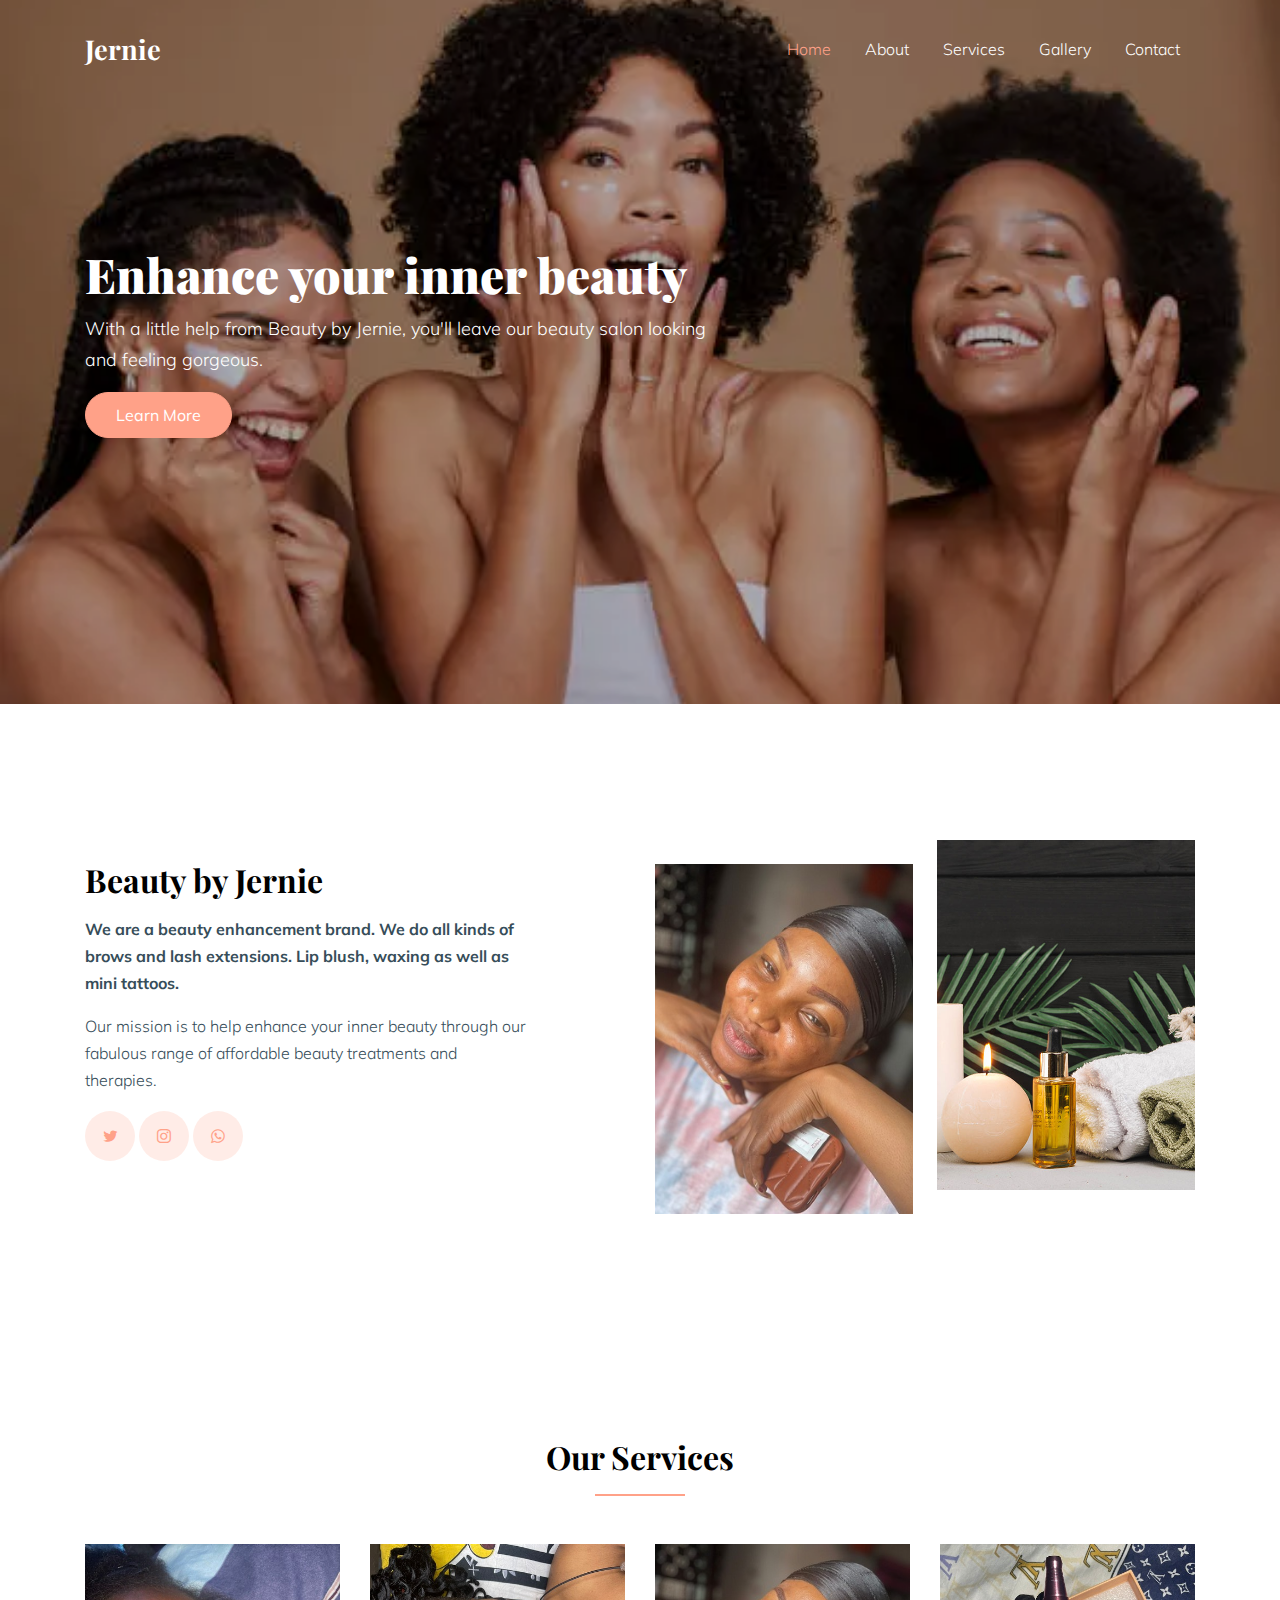
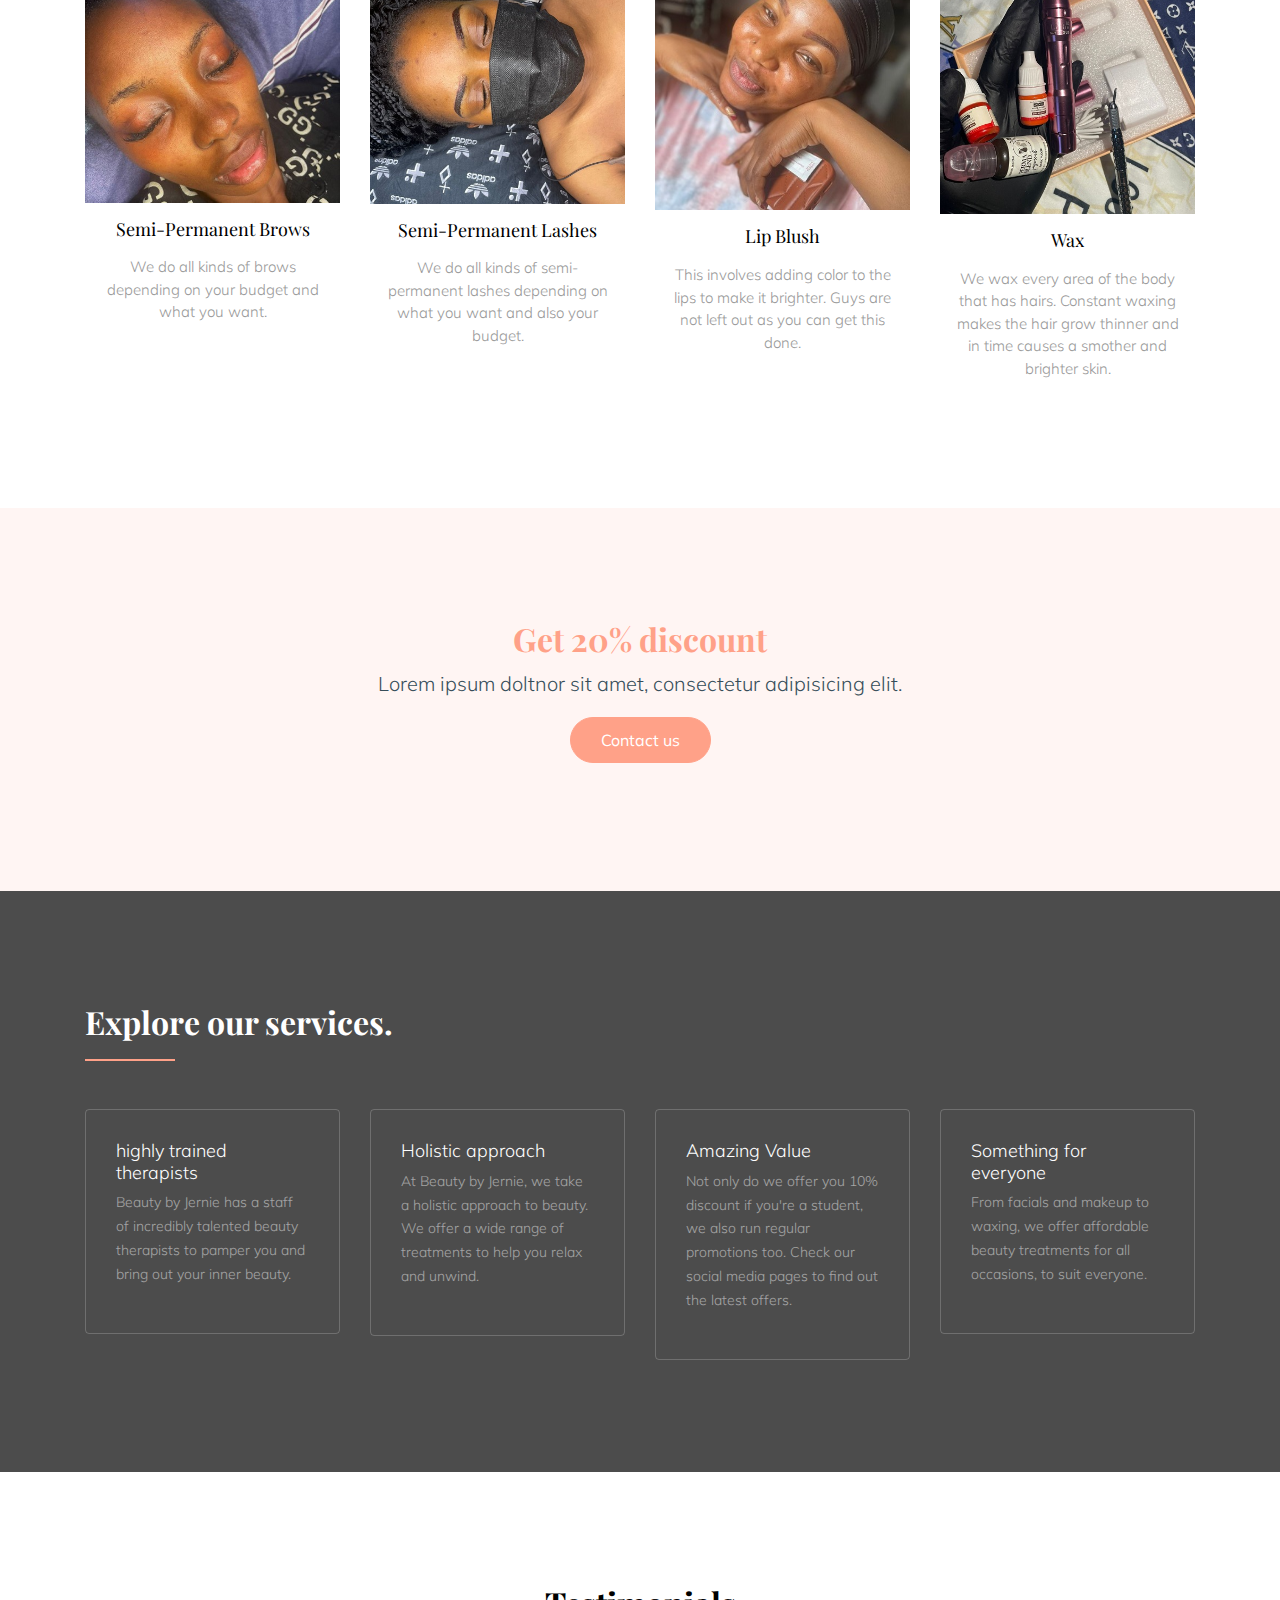
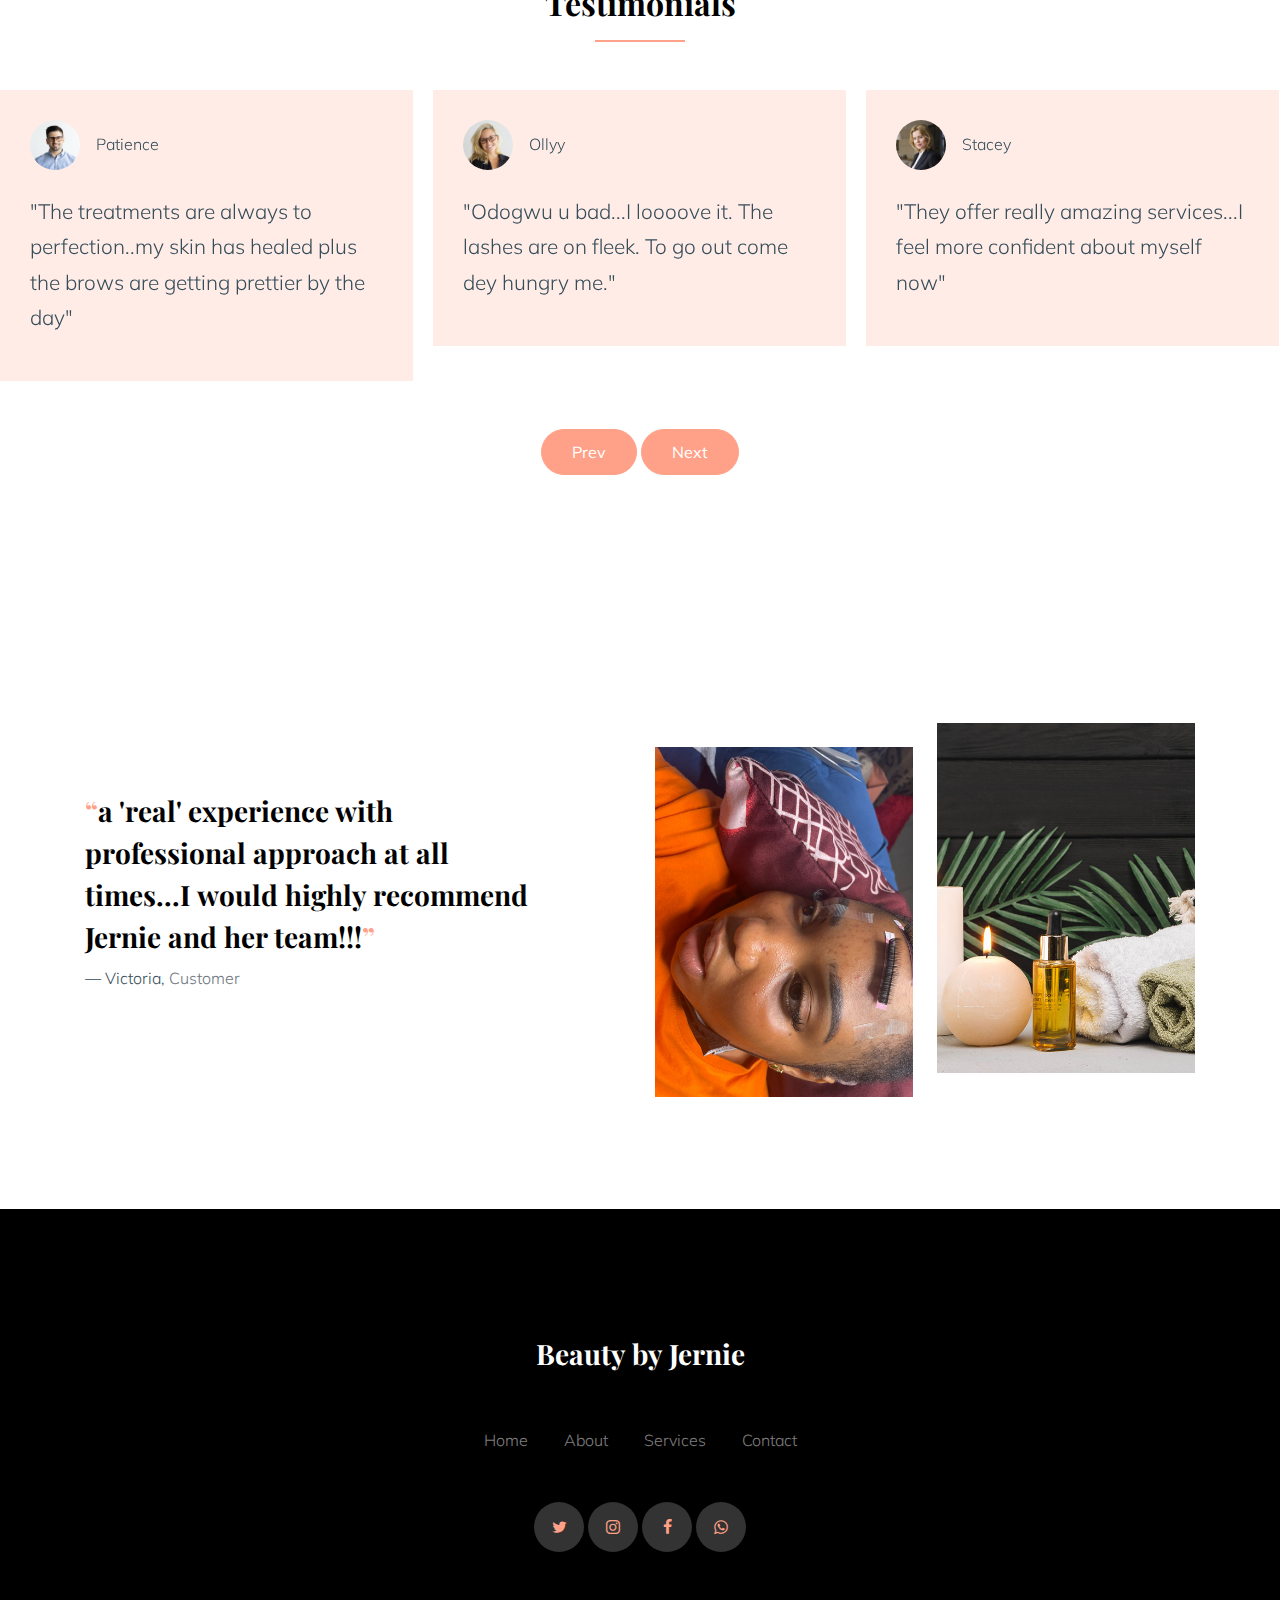
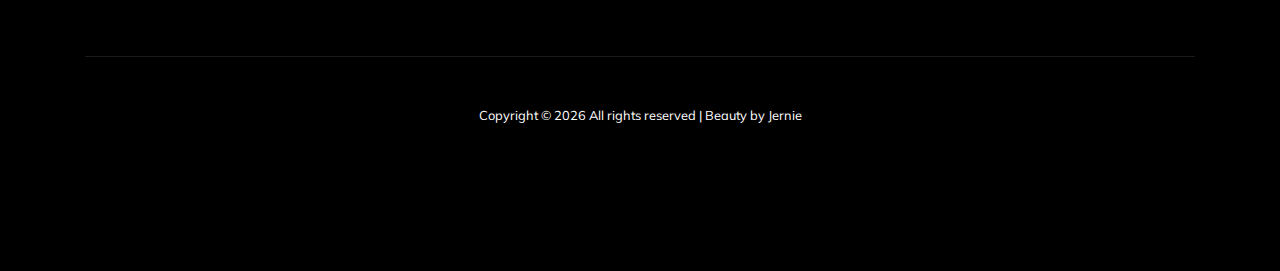
==== commit 75db1902: "update contact and few bug fix" ====
--- a/index.html
+++ b/index.html
@@ -103,7 +103,7 @@
           <div class="row align-items-center position-relative">
             <div class="col-3">
               <div class="site-logo serif">
-                <a href="index-2.html">Jernie</a>
+                <a href="index.html">Jernie</a>
               </div>
             </div>
             <div class="col-9 text-right">
@@ -403,12 +403,12 @@
                   alt="Image"
                   class="img-fluid mr-3"
                 />
-                <span>Mike Fisher</span>
+                <span>Stacey</span>
               </div>
               <blockquote>
                 <p>
-                  "Lorem ipsum dolor sit amet, consectetur adipisicing elit.
-                  Voluptatem, deserunt eveniet veniam. Ipsam, nam, voluptatum"
+                  "They offer really amazing services...I feel more confident
+                  about myself now"
                 </p>
               </blockquote>
             </div>
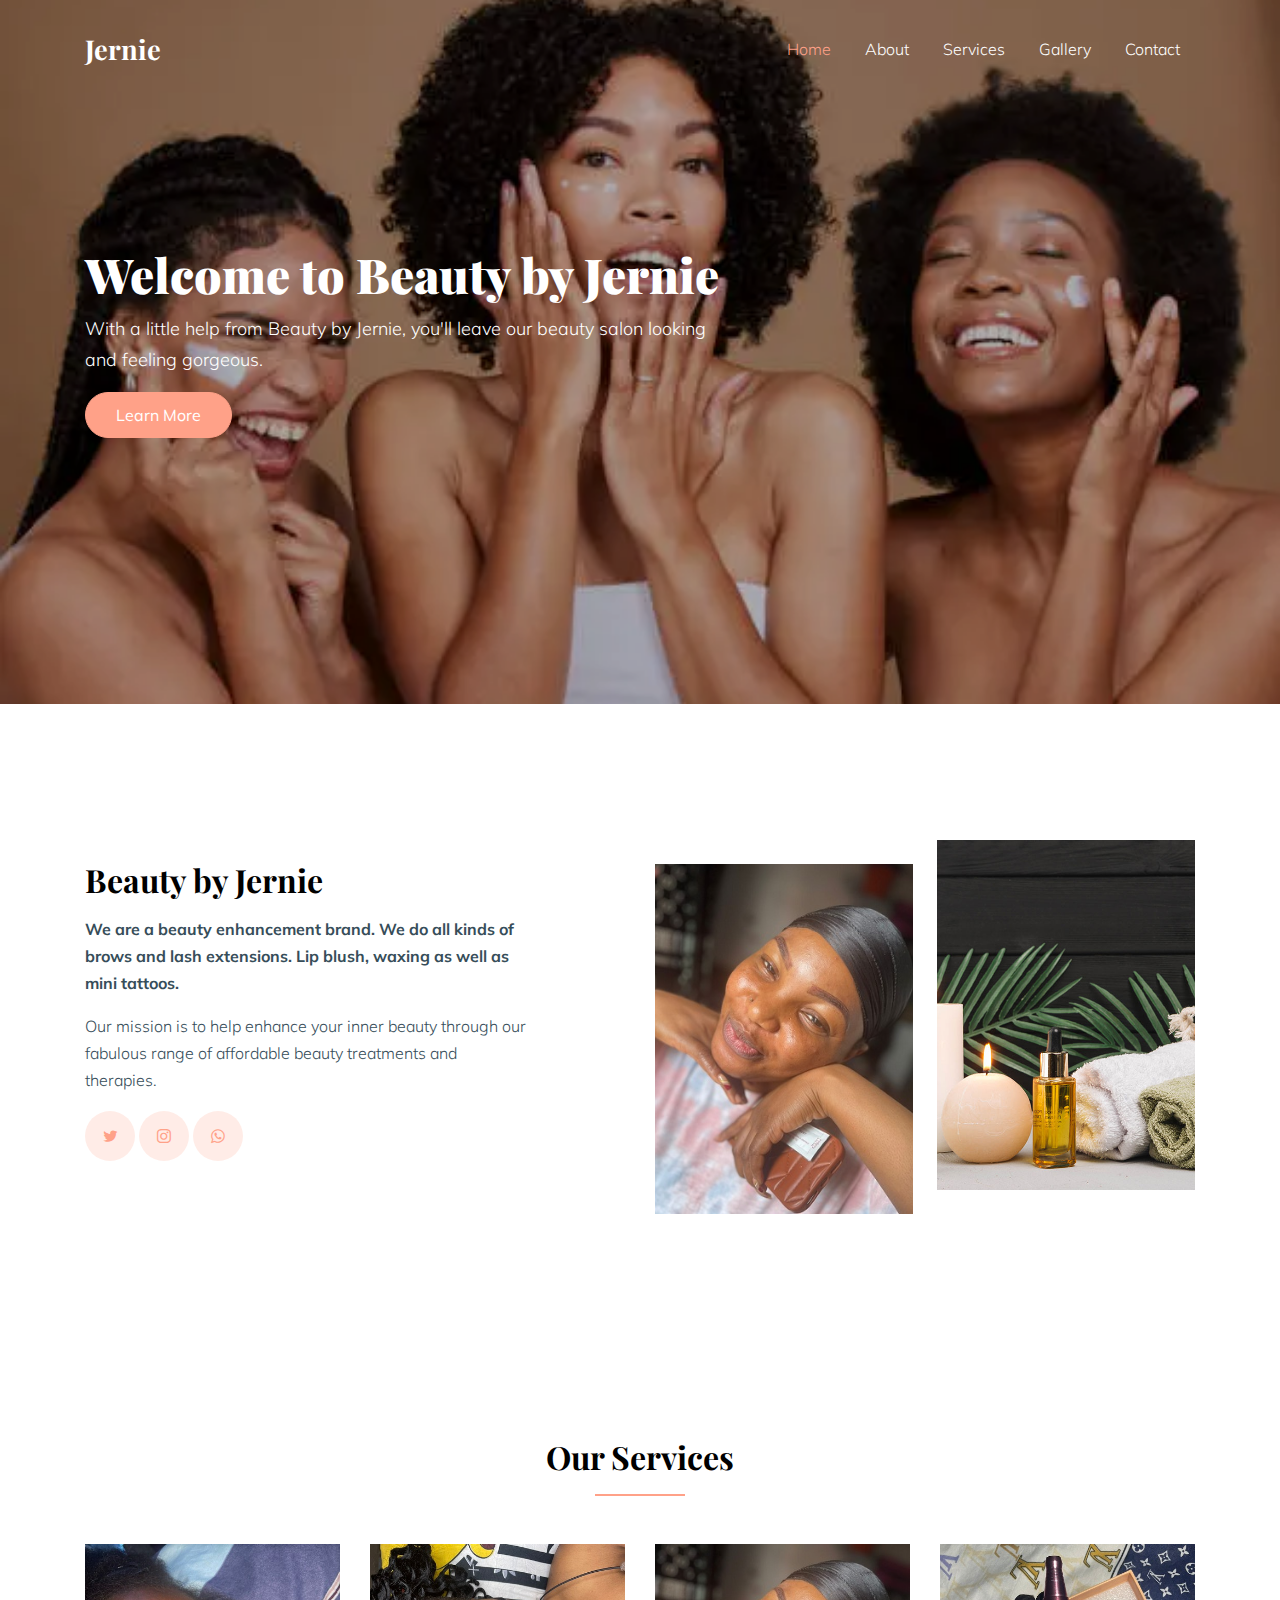
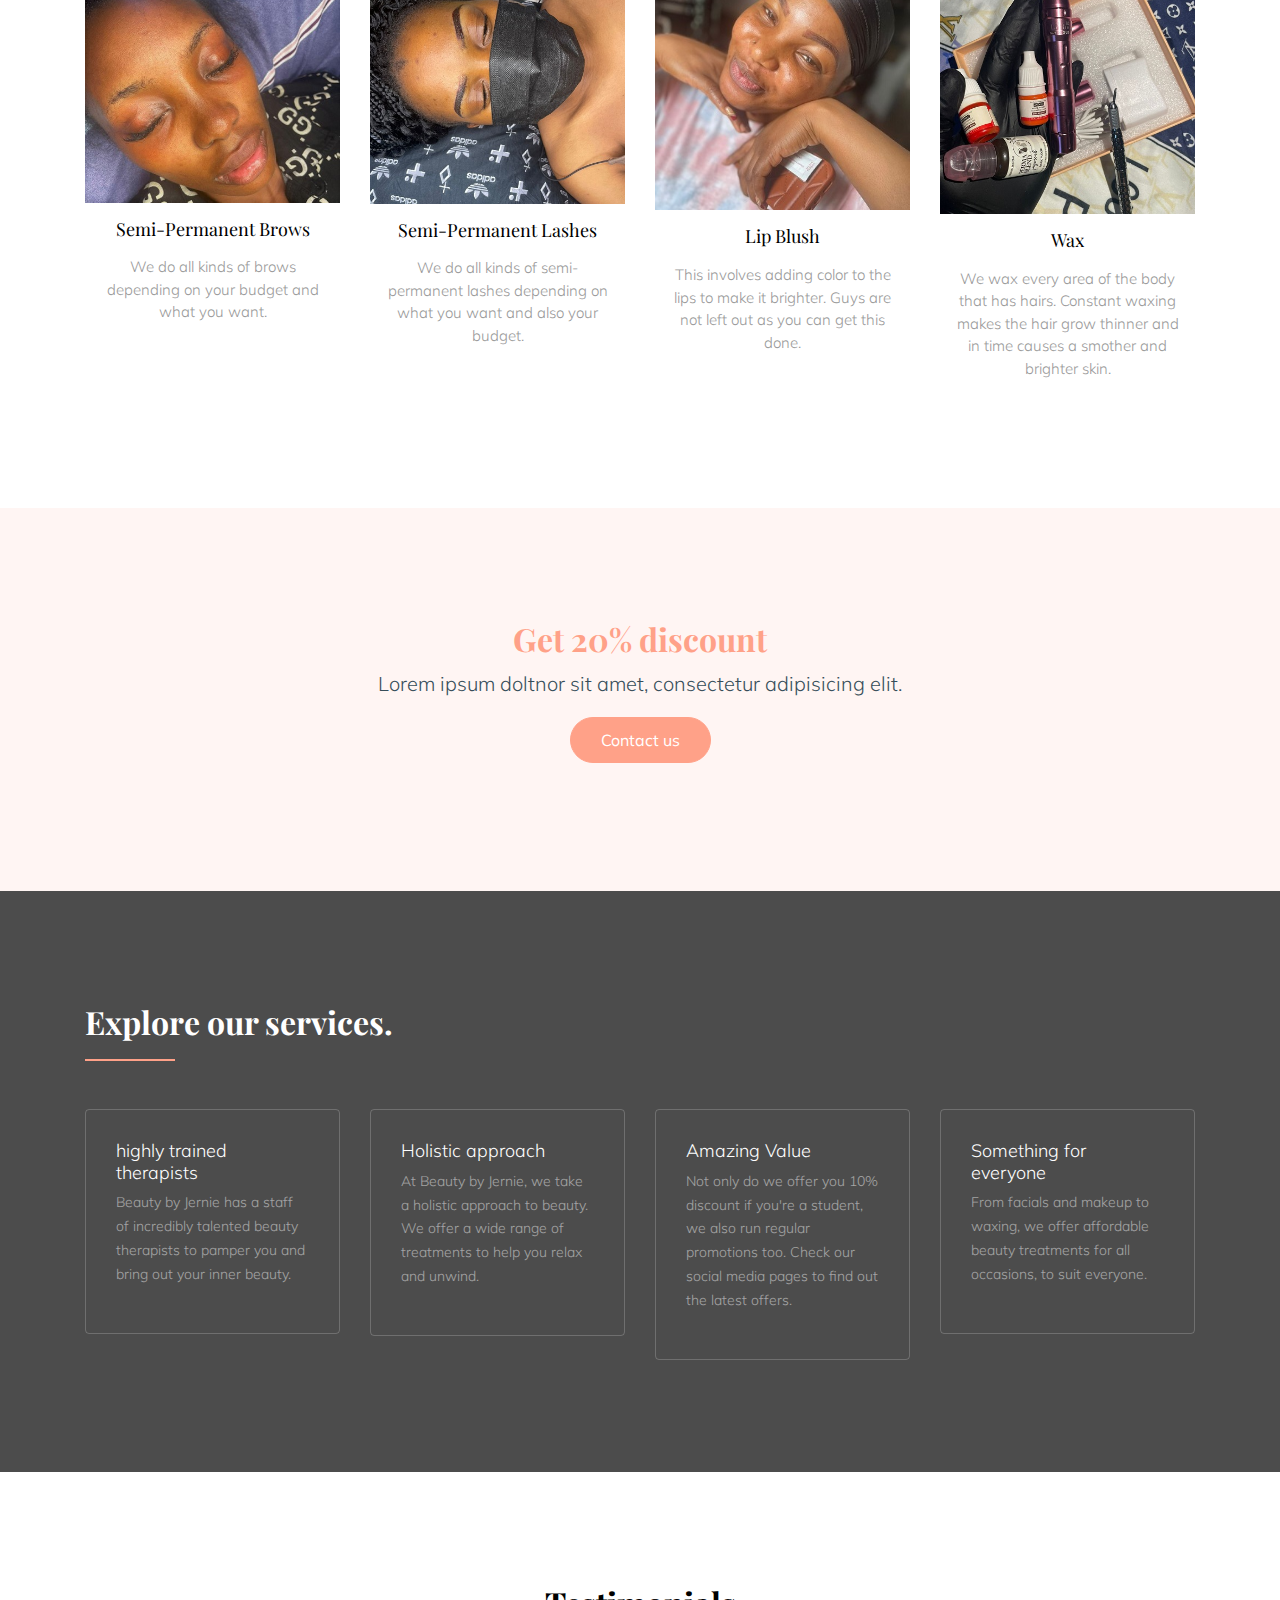
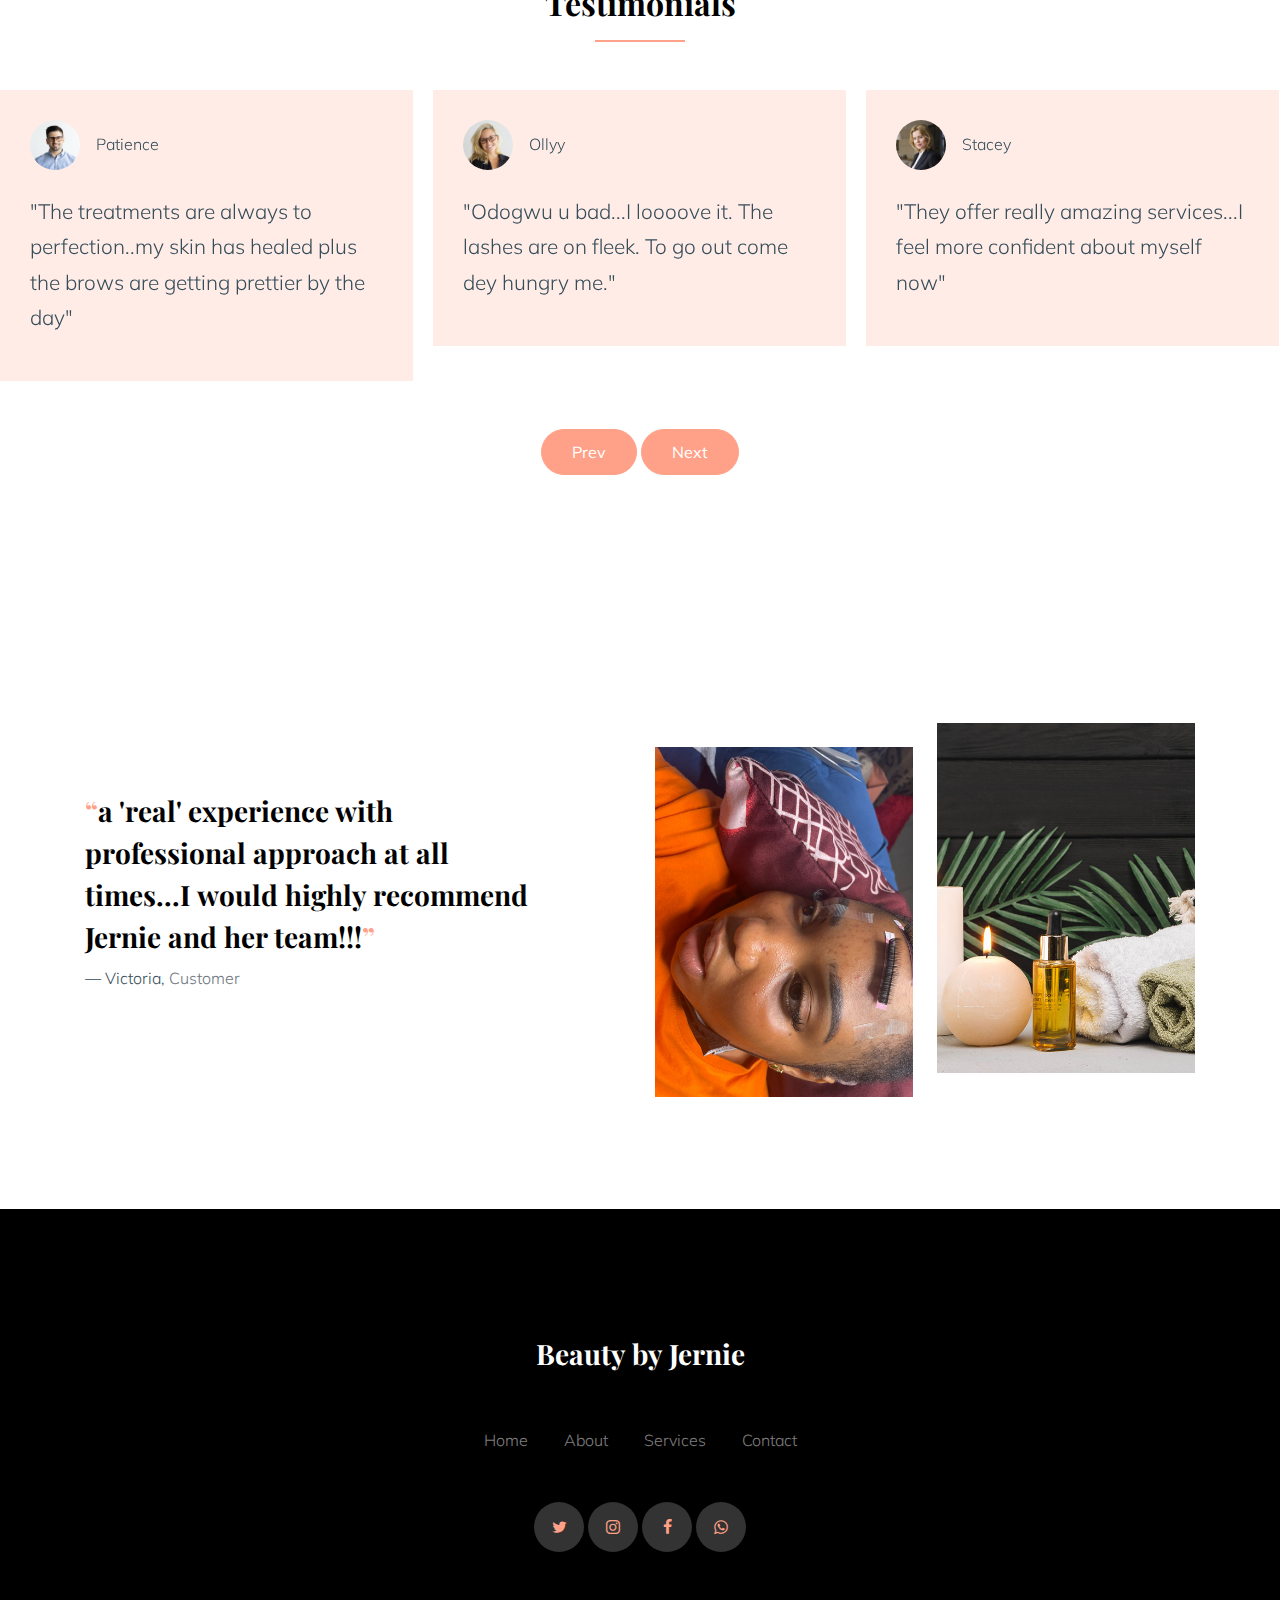
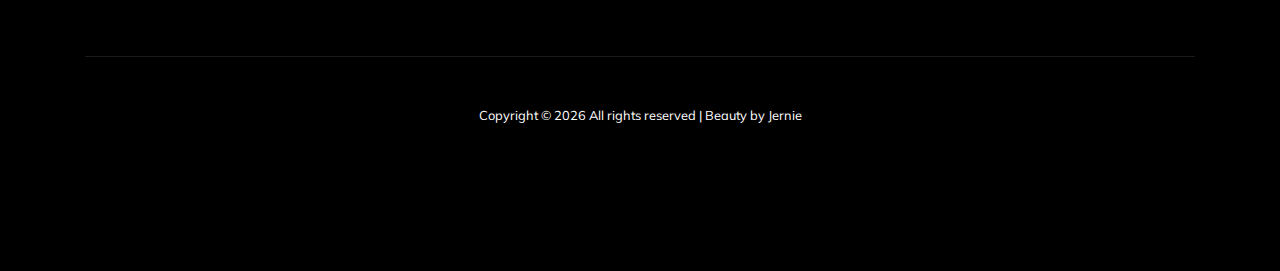
==== commit 3e2fe1d6: "minor update" ====
--- a/index.html
+++ b/index.html
@@ -141,7 +141,7 @@
           <div class="container">
             <div class="row align-items-center">
               <div class="col-md-7">
-                <h1 class="mb-3">Enhance your inner beauty</h1>
+                <h1 class="mb-3">Welcome to Beauty by Jernie</h1>
                 <p>
                   With a little help from Beauty by Jernie, you'll leave our
                   beauty salon looking and feeling gorgeous.
